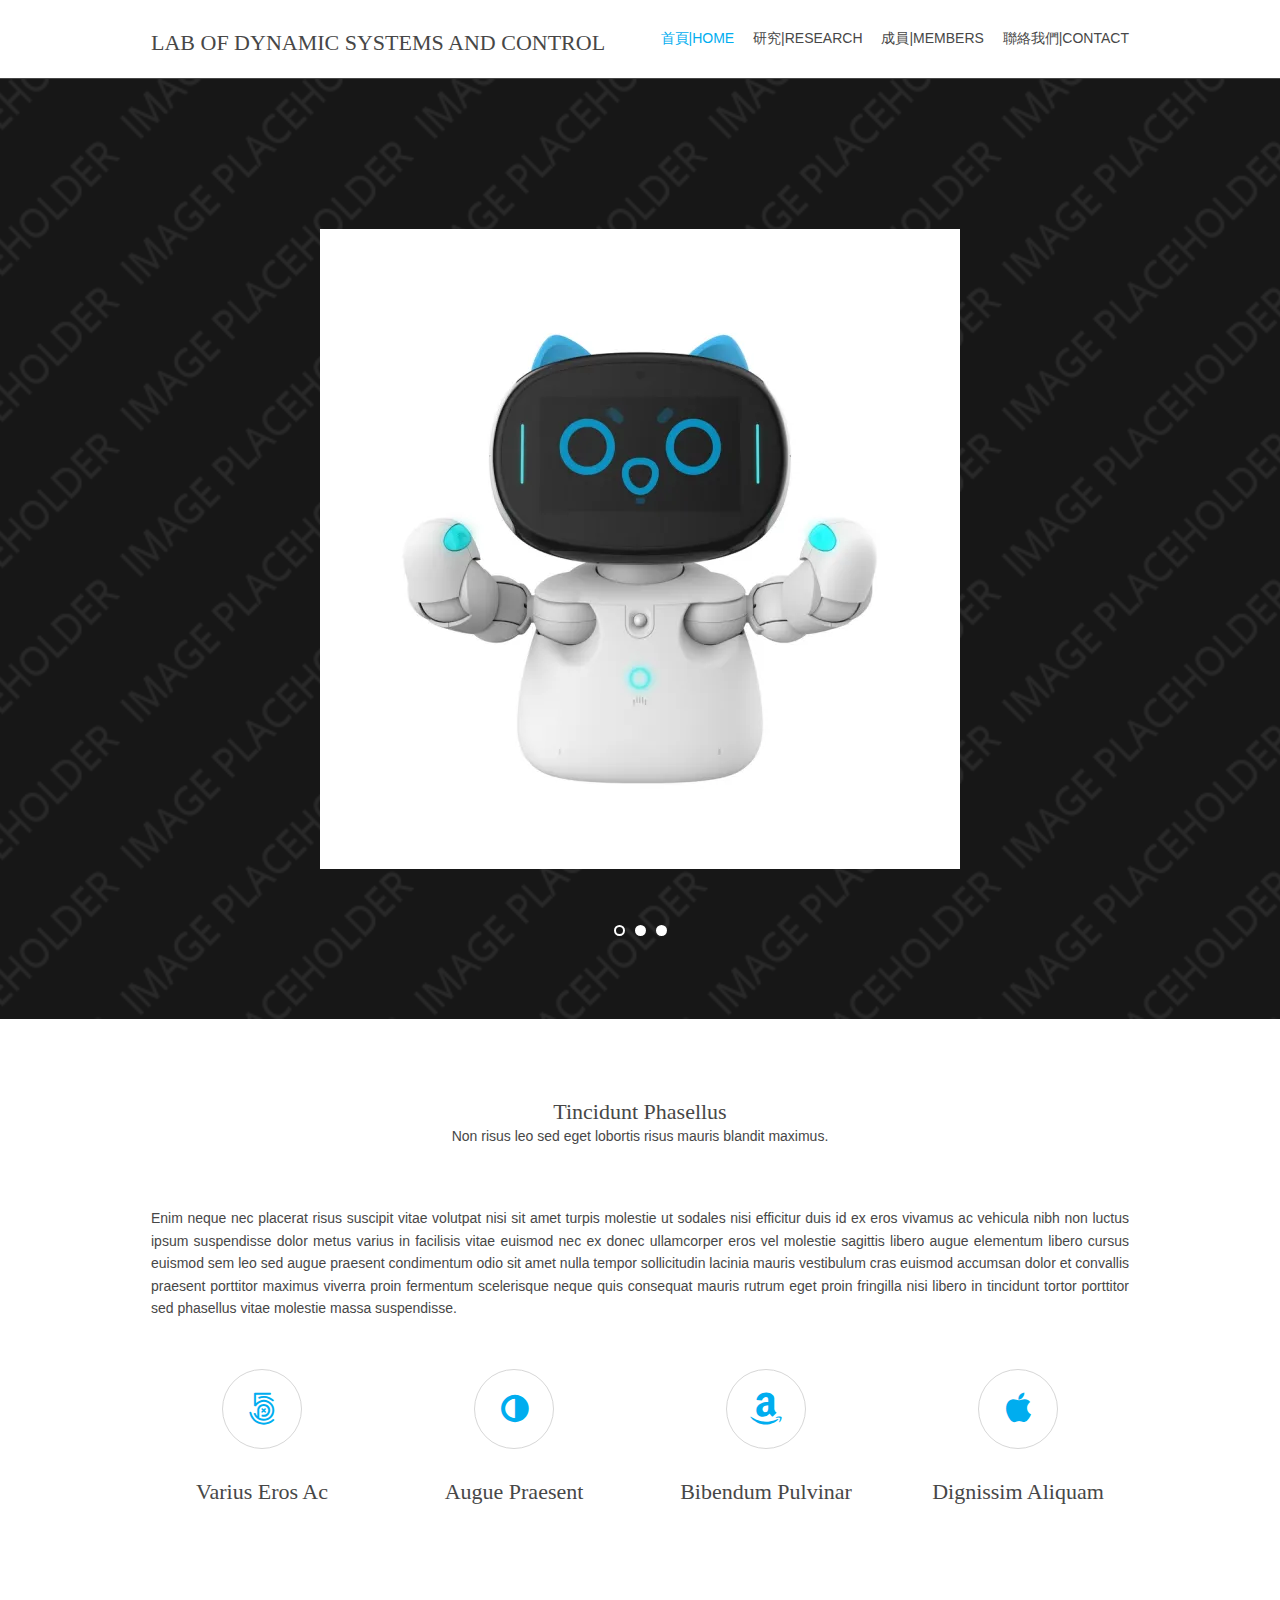
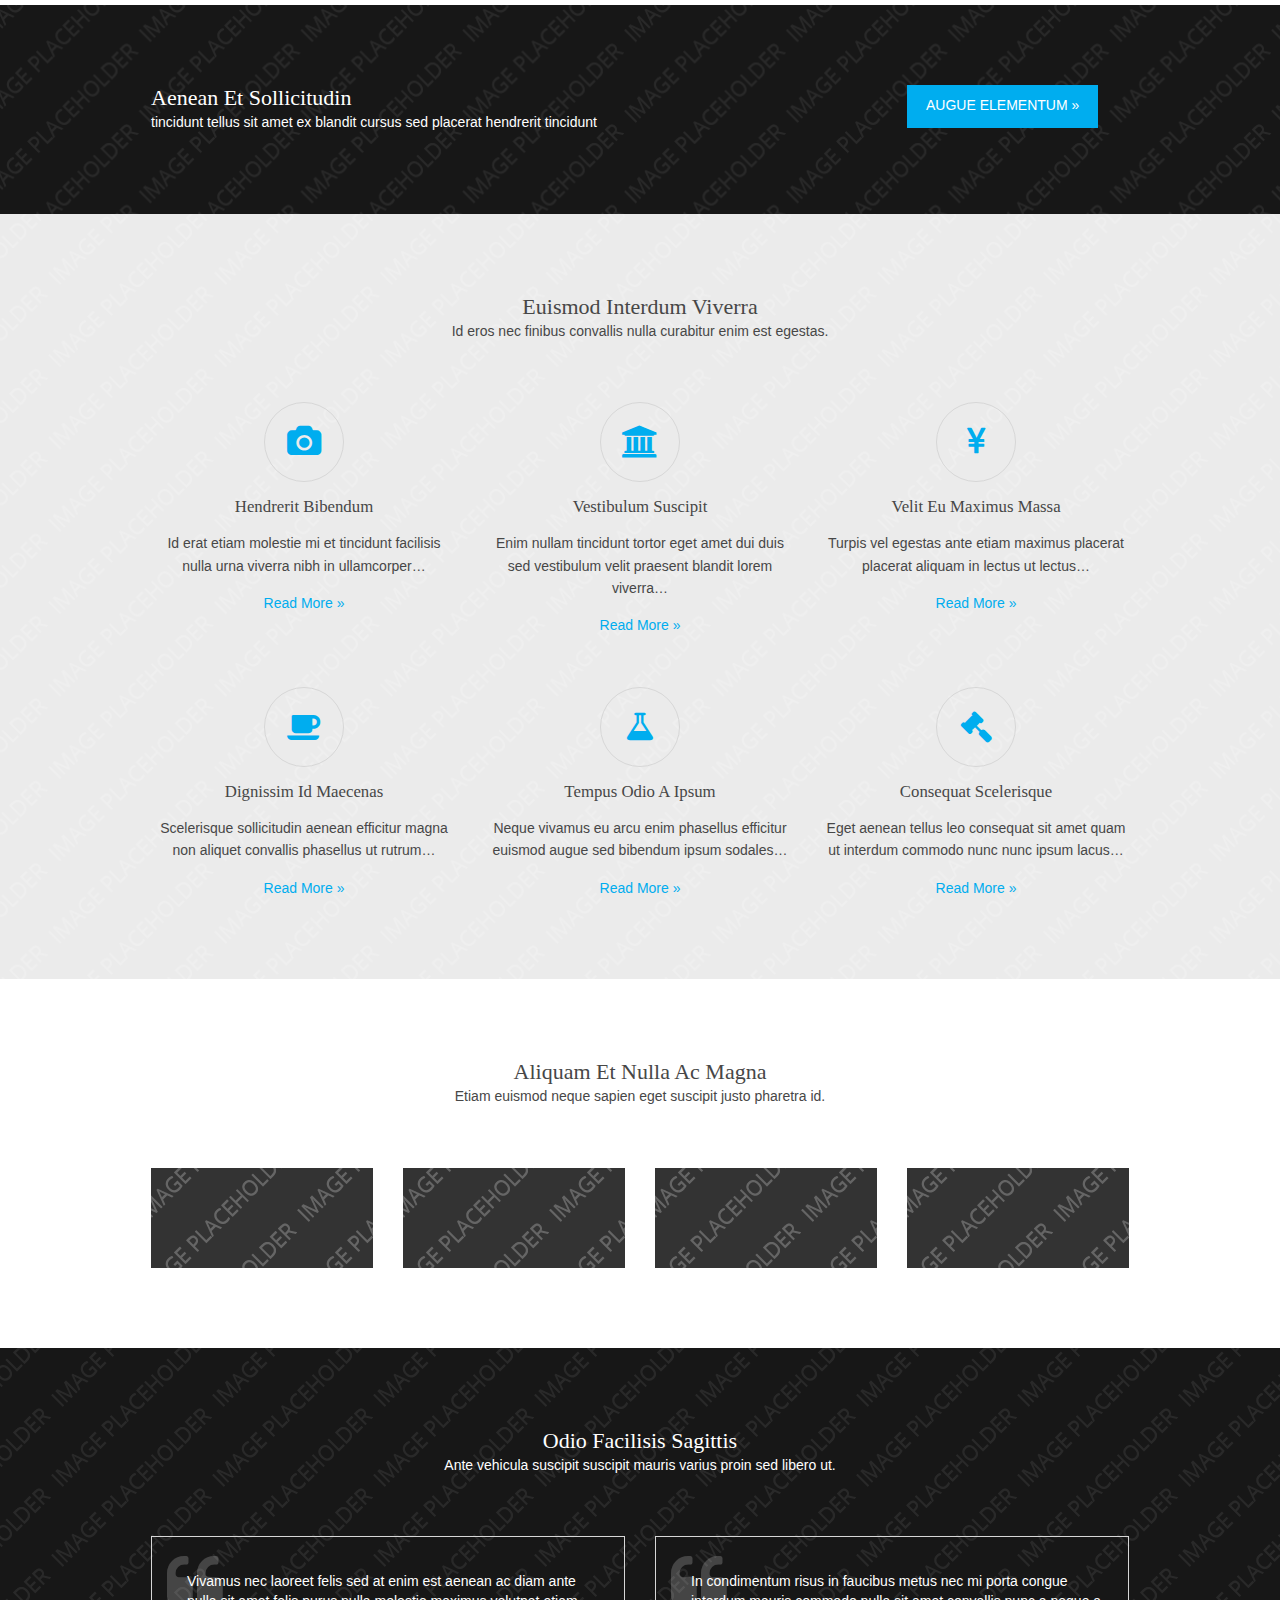
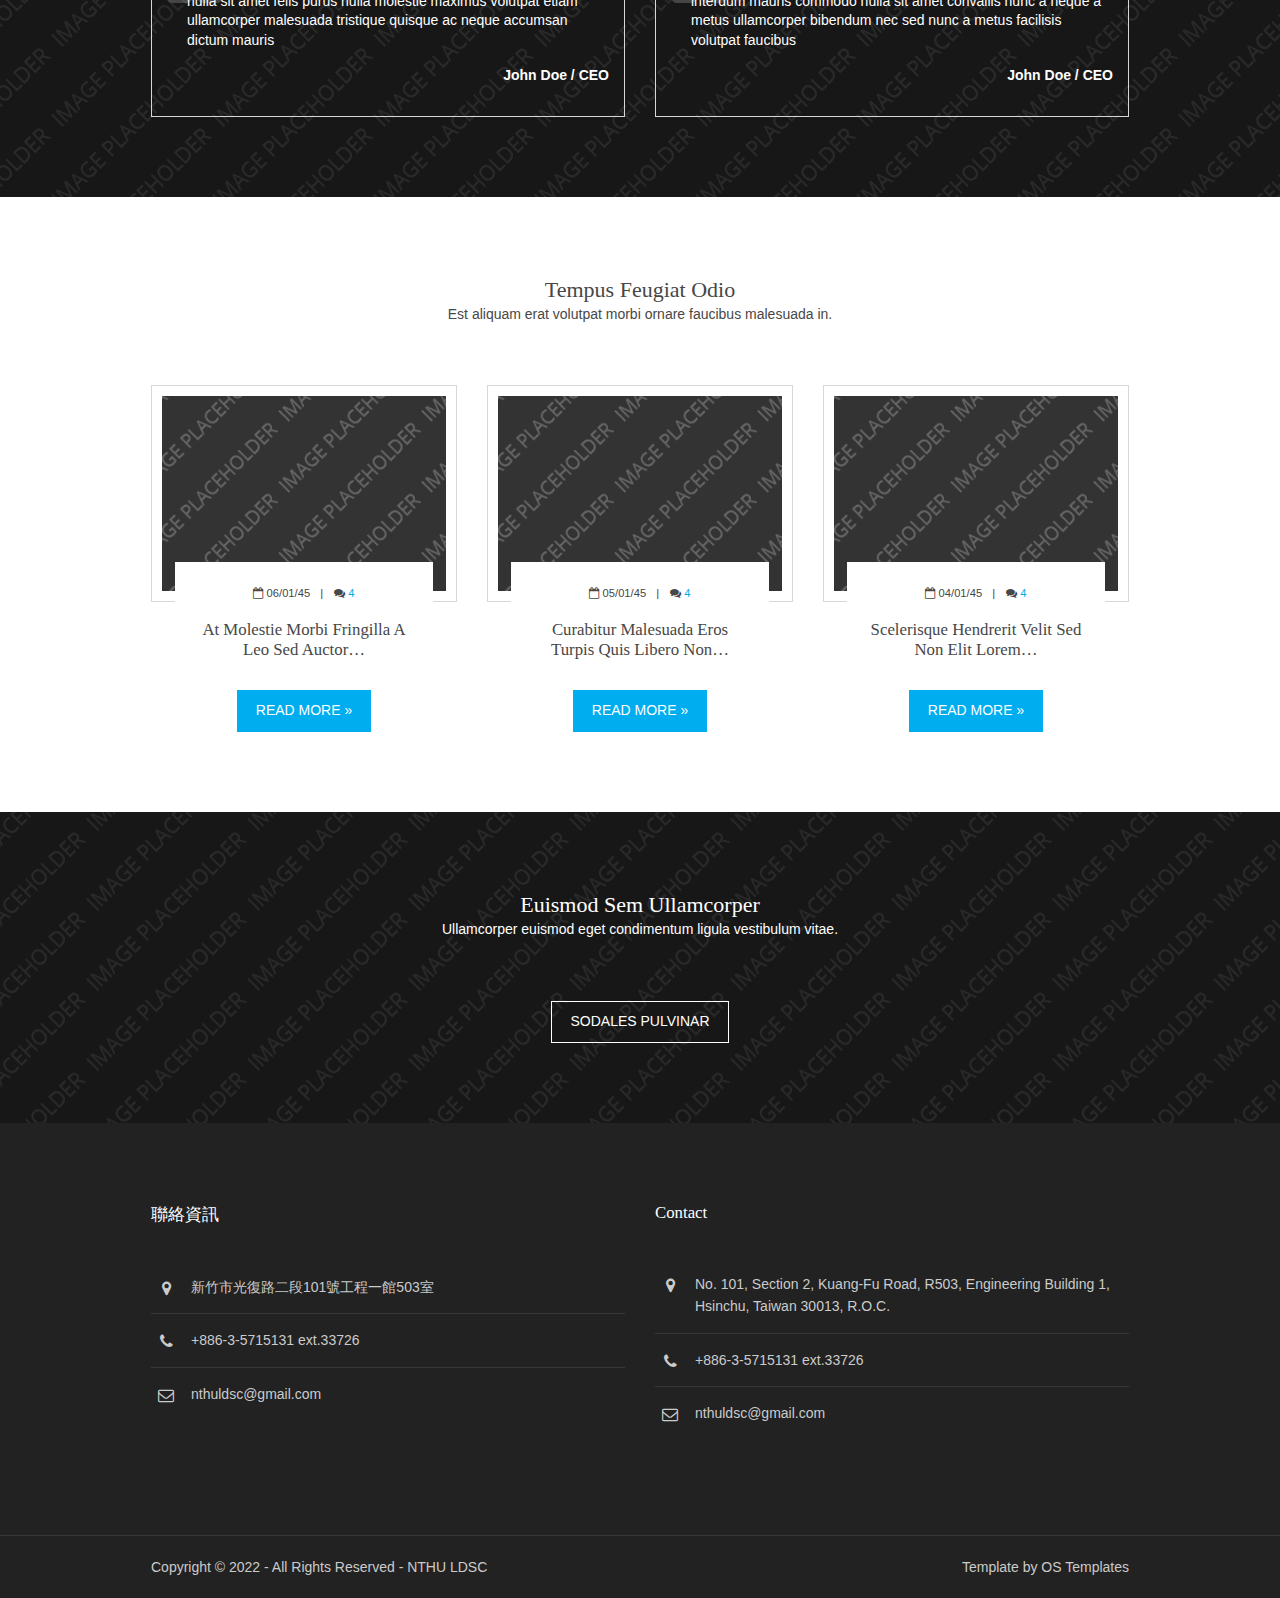
==== index.html @ 4e791b05 "1.1" ====
<!DOCTYPE html>
<!--
Template Name: Jeren
Author: <a href="https://www.os-templates.com/">OS Templates</a>
Author URI: https://www.os-templates.com/
Licence: Free to use under our free template licence terms
Licence URI: https://www.os-templates.com/template-terms
-->
<html lang="">
<!-- To declare your language - read more here: https://www.w3.org/International/questions/qa-html-language-declarations -->

<head>
    <title>LDSC</title>
    <meta charset="utf-8">
    <meta name="viewport" content="width=device-width, initial-scale=1.0, maximum-scale=1.0, user-scalable=no">
    <link href="layout/styles/layout.css" rel="stylesheet" type="text/css" media="all">
</head>

<body id="top">
    <div class="wrapper row1">
        <header id="header" class="hoc clear">
            <div id="logo" class="fl_left">
                <h1><a href="index.html">Lab of Dynamic Systems and Control</a></h1>
            </div>
            <nav id="mainav" class="fl_right">
                <ul class="clear">
                    <li class="active"><a href="index.html">首頁|Home</a></li>
                    <li><a href="pages/research.html">研究|Research</a></li>
                    <li><a href="pages/member.html">成員|Members</a></li>
                    <li><a href="#contact">聯絡我們|Contact</a></li>
                </ul>
            </nav>
        </header>
    </div>


    <div class="bgded overlay" style="background-image:url('images/demo/backgrounds/01.png');">
        <div id="pageintro" class="hoc clear">
            <div class="flexslider basicslider">
                <ul class="slides">
                    <li>
                        <img src='images/demo/backgrounds/scroll_01.png'>
                        <!-- <article>
            <p>小標題01</p>
            <h3 class="heading">標題01</h3>
            <p>描述01</p>
            <footer><a class="btn" href="#">連結01</a></footer>
          </article> -->
                    </li>
                    <li>
                        <img src='images/demo/backgrounds/scroll_02.png'>
                        <!-- <article>
            <p>小標題02</p>
            <h3 class="heading">標題02</h3>
            <p>描述02</p>
            <footer><a class="btn inverse" href="#">連結02</a></footer>
          </article> -->
                    </li>
                    <li>
                        <img src='images/demo/backgrounds/scroll_03.png'>
                        <!-- <article>
            <p>小標題03</p>
            <h3 class="heading">標題03</h3>
            <p>描述03</p>
            <footer><a class="btn" href="#">連結03</a></footer>
          </article> -->
                    </li>
                </ul>
            </div>
        </div>
    </div>


    <div class="wrapper row3">
        <main class="hoc container clear">
            <!-- main body -->
            <div class="sectiontitle">
                <h3 class="heading">Tincidunt phasellus</h3>
                <p>Non risus leo sed eget lobortis risus mauris blandit maximus.</p>
            </div>
            <p class="btmspace-50 justified">Enim neque nec placerat risus suscipit vitae volutpat nisi sit amet turpis
                molestie ut sodales nisi efficitur duis id ex eros vivamus ac vehicula nibh non luctus ipsum suspendisse
                dolor metus varius in facilisis vitae euismod nec ex donec ullamcorper eros vel molestie sagittis libero
                augue elementum libero cursus euismod sem leo sed augue praesent condimentum odio sit amet nulla tempor
                sollicitudin lacinia mauris vestibulum cras euismod accumsan dolor et convallis praesent porttitor
                maximus viverra proin fermentum scelerisque neque quis consequat mauris rutrum eget proin fringilla nisi
                libero in tincidunt tortor porttitor sed phasellus vitae molestie massa suspendisse.</p>
            <ul class="nospace group center">
                <li class="one_quarter first">
                    <article><a href="#"><i class="icon btmspace-30 fa fa-500px"></i></a>
                        <h6 class="heading">Varius eros ac</h6>
                    </article>
                </li>
                <li class="one_quarter">
                    <article><a href="#"><i class="icon btmspace-30 fa fa-adjust"></i></a>
                        <h6 class="heading">Augue praesent</h6>
                    </article>
                </li>
                <li class="one_quarter">
                    <article><a href="#"><i class="icon btmspace-30 fa fa-amazon"></i></a>
                        <h6 class="heading">Bibendum pulvinar</h6>
                    </article>
                </li>
                <li class="one_quarter">
                    <article><a href="#"><i class="icon btmspace-30 fa fa-apple"></i></a>
                        <h6 class="heading">Dignissim aliquam</h6>
                    </article>
                </li>
            </ul>
            <!-- / main body -->
            <div class="clear"></div>
        </main>
    </div>


    <div class="wrapper bgded overlay" style="background-image:url('images/demo/backgrounds/02.png');">
        <article class="hoc container clear">
            <div class="three_quarter first">
                <h6 class="nospace">Aenean et sollicitudin</h6>
                <p class="nospace">tincidunt tellus sit amet ex blandit cursus sed placerat hendrerit tincidunt</p>
            </div>
            <footer class="one_quarter"><a class="btn" href="#">augue elementum &raquo;</a></footer>
        </article>
    </div>


    <div class="wrapper bgded overlay light" style="background-image:url('images/demo/backgrounds/03.png');">
        <section class="hoc container clear">
            <div class="sectiontitle">
                <h3 class="heading">Euismod interdum viverra</h3>
                <p>Id eros nec finibus convallis nulla curabitur enim est egestas.</p>
            </div>
            <ul class="nospace group services">
                <li class="one_third first">
                    <article><a href="#"><i class="icon fa fa-camera"></i></a>
                        <h6 class="heading">Hendrerit bibendum</h6>
                        <p>Id erat etiam molestie mi et tincidunt facilisis nulla urna viverra nibh in
                            ullamcorper&hellip;</p>
                        <footer><a href="#">Read More &raquo;</a></footer>
                    </article>
                </li>
                <li class="one_third">
                    <article><a href="#"><i class="icon fa fa-bank"></i></a>
                        <h6 class="heading">Vestibulum suscipit</h6>
                        <p>Enim nullam tincidunt tortor eget amet dui duis sed vestibulum velit praesent blandit lorem
                            viverra&hellip;</p>
                        <footer><a href="#">Read More &raquo;</a></footer>
                    </article>
                </li>
                <li class="one_third">
                    <article><a href="#"><i class="icon fa fa-cny"></i></a>
                        <h6 class="heading">Velit eu maximus massa</h6>
                        <p>Turpis vel egestas ante etiam maximus placerat placerat aliquam in lectus ut lectus&hellip;
                        </p>
                        <footer><a href="#">Read More &raquo;</a></footer>
                    </article>
                </li>
                <li class="one_third first">
                    <article><a href="#"><i class="icon fa fa-coffee"></i></a>
                        <h6 class="heading">Dignissim id maecenas</h6>
                        <p>Scelerisque sollicitudin aenean efficitur magna non aliquet convallis phasellus ut
                            rutrum&hellip;</p>
                        <footer><a href="#">Read More &raquo;</a></footer>
                    </article>
                </li>
                <li class="one_third">
                    <article><a href="#"><i class="icon fa fa-flask"></i></a>
                        <h6 class="heading">Tempus odio a ipsum</h6>
                        <p>Neque vivamus eu arcu enim phasellus efficitur euismod augue sed bibendum ipsum
                            sodales&hellip;</p>
                        <footer><a href="#">Read More &raquo;</a></footer>
                    </article>
                </li>
                <li class="one_third">
                    <article><a href="#"><i class="icon fa fa-legal"></i></a>
                        <h6 class="heading">Consequat scelerisque</h6>
                        <p>Eget aenean tellus leo consequat sit amet quam ut interdum commodo nunc nunc ipsum
                            lacus&hellip;</p>
                        <footer><a href="#">Read More &raquo;</a></footer>
                    </article>
                </li>
            </ul>
            <!-- ################################################################################################ -->
            <div class="clear"></div>
        </section>
    </div>
    <!-- ################################################################################################ -->
    <!-- ################################################################################################ -->
    <!-- ################################################################################################ -->
    <div class="wrapper row3">
        <article class="hoc container clear">
            <!-- ################################################################################################ -->
            <div class="sectiontitle">
                <h3 class="heading">Aliquam et nulla ac magna</h3>
                <p>Etiam euismod neque sapien eget suscipit justo pharetra id.</p>
            </div>
            <figure>
                <ul class="nospace group logos">
                    <li class="one_quarter first"><a href="#"><img src="images/demo/222x100.png" alt=""></a></li>
                    <li class="one_quarter"><a href="#"><img src="images/demo/222x100.png" alt=""></a></li>
                    <li class="one_quarter"><a href="#"><img src="images/demo/222x100.png" alt=""></a></li>
                    <li class="one_quarter"><a href="#"><img src="images/demo/222x100.png" alt=""></a></li>
                </ul>
            </figure>
            <!-- ################################################################################################ -->
        </article>
    </div>
    <!-- ################################################################################################ -->
    <!-- ################################################################################################ -->
    <!-- ################################################################################################ -->
    <div class="wrapper bgded overlay" style="background-image:url('images/demo/backgrounds/04.png');">
        <article class="hoc container">
            <!-- ################################################################################################ -->
            <div class="sectiontitle">
                <h3 class="heading">Odio facilisis sagittis</h3>
                <p>Ante vehicula suscipit suscipit mauris varius proin sed libero ut.</p>
            </div>
            <ul class="nospace group">
                <li class="one_half first borderedbox inspace-15">
                    <blockquote>Vivamus nec laoreet felis sed at enim est aenean ac diam ante nulla sit amet felis purus
                        nulla molestie maximus volutpat etiam ullamcorper malesuada tristique quisque ac neque accumsan
                        dictum mauris</blockquote>
                    <p class="right bold">John Doe / CEO</p>
                </li>
                <li class="one_half borderedbox inspace-15">
                    <blockquote>In condimentum risus in faucibus metus nec mi porta congue interdum mauris commodo nulla
                        sit amet convallis nunc a neque a metus ullamcorper bibendum nec sed nunc a metus facilisis
                        volutpat faucibus</blockquote>
                    <p class="right bold">John Doe / CEO</p>
                </li>
            </ul>
            <!-- ################################################################################################ -->
        </article>
    </div>
    <!-- ################################################################################################ -->
    <!-- ################################################################################################ -->
    <!-- ################################################################################################ -->
    <div class="wrapper row3">
        <section class="hoc container clear">
            <!-- ################################################################################################ -->
            <div class="sectiontitle">
                <h3 class="heading">Tempus feugiat odio</h3>
                <p>Est aliquam erat volutpat morbi ornare faucibus malesuada in.</p>
            </div>
            <ul class="nospace group">
                <li class="one_third first">
                    <article class="excerpt"><a href="#"><img class="inspace-10 borderedbox"
                                src="images/demo/320x220.png" alt=""></a>
                        <div class="excerpttxt">
                            <ul>
                                <li><i class="fa fa-calendar-o"></i> 06/01/45</li>
                                <li><i class="fa fa-comments"></i> <a href="#">4</a></li>
                            </ul>
                            <h6 class="heading font-x1">At molestie morbi fringilla a leo sed auctor&hellip;</h6>
                            <p><a class="btn" href="#">Read More &raquo;</a></p>
                        </div>
                    </article>
                </li>
                <li class="one_third">
                    <article class="excerpt"><a href="#"><img class="inspace-10 borderedbox"
                                src="images/demo/320x220.png" alt=""></a>
                        <div class="excerpttxt">
                            <ul>
                                <li><i class="fa fa-calendar-o"></i> 05/01/45</li>
                                <li><i class="fa fa-comments"></i> <a href="#">4</a></li>
                            </ul>
                            <h6 class="heading font-x1">Curabitur malesuada eros turpis quis libero non&hellip;</h6>
                            <p><a class="btn" href="#">Read More &raquo;</a></p>
                        </div>
                    </article>
                </li>
                <li class="one_third">
                    <article class="excerpt"><a href="#"><img class="inspace-10 borderedbox"
                                src="images/demo/320x220.png" alt=""></a>
                        <div class="excerpttxt">
                            <ul>
                                <li><i class="fa fa-calendar-o"></i> 04/01/45</li>
                                <li><i class="fa fa-comments"></i> <a href="#">4</a></li>
                            </ul>
                            <h6 class="heading font-x1">Scelerisque hendrerit velit sed non elit lorem&hellip;</h6>
                            <p><a class="btn" href="#">Read More &raquo;</a></p>
                        </div>
                    </article>
                </li>
            </ul>
            <!-- ################################################################################################ -->
        </section>
    </div>
    <!-- ################################################################################################ -->
    <!-- ################################################################################################ -->
    <!-- ################################################################################################ -->
    <div class="wrapper bgded overlay" style="background-image:url('images/demo/backgrounds/05.png');">
        <article class="hoc container center">
            <!-- ################################################################################################ -->
            <div class="sectiontitle">
                <h3 class="heading">Euismod sem ullamcorper</h3>
                <p>Ullamcorper euismod eget condimentum ligula vestibulum vitae.</p>
            </div>
            <footer><a class="btn inverse" href="#">Sodales pulvinar</a></footer>
            <!-- ################################################################################################ -->
        </article>
    </div>
    <!-- ################################################################################################ -->
    <!-- ################################################################################################ -->
    <!-- ################################################################################################ -->
    <div class="wrapper row4" id="contact">
        <footer id="footer" class="hoc clear">
            <div class="two_quarter first">
                <h6 class="heading">聯絡資訊</h6>
                <ul class="nospace btmspace-30 linklist contact">
                    <li><i class="fa fa-map-marker"></i>
                        <address>
                            新竹市光復路二段101號工程一館503室
                        </address>
                    </li>

                    <li><i class="fa fa-phone"></i> +886-3-5715131 ext.33726</li>
                    <li><i class="fa fa-envelope-o"></i> nthuldsc@gmail.com</li>
                </ul>
            </div>

            <div class="two_quarter">
                <h6 class="heading">Contact</h6>
                <ul class="nospace btmspace-30 linklist contact">
                    <li><i class="fa fa-map-marker"></i>
                        <address>
                            No. 101, Section 2, Kuang-Fu Road, R503, Engineering Building 1, Hsinchu, Taiwan 30013,
                            R.O.C.
                        </address>
                    </li>

                    <li><i class="fa fa-phone"></i> +886-3-5715131 ext.33726</li>
                    <li><i class="fa fa-envelope-o"></i> nthuldsc@gmail.com</li>
                </ul>
            </div>
        </footer>
    </div>

    
    <div class="wrapper row5">
        <div id="copyright" class="hoc clear">
            <p class="fl_left">Copyright &copy; 2022 - All Rights Reserved - NTHU LDSC</a></p>
            <p class="fl_right">Template by <a target="_blank" href="https://www.os-templates.com/"
                    title="Free Website Templates">OS Templates</a></p>
        </div>
    </div>


    <a id="backtotop" href="#top"><i class="fa fa-chevron-up"></i></a>
    <!-- JAVASCRIPTS -->
    <script src="layout/scripts/jquery.min.js"></script>
    <script src="layout/scripts/jquery.backtotop.js"></script>
    <script src="layout/scripts/jquery.mobilemenu.js"></script>
    <script src="layout/scripts/jquery.flexslider-min.js"></script>
</body>

</html>
---- layout/styles/layout.css ----
@charset "utf-8";
/*
Template Name: Jeren
Author: <a href="https://www.os-templates.com/">OS Templates</a>
Author URI: https://www.os-templates.com/
Licence: Free to use under our free template licence terms
Licence URI: https://www.os-templates.com/template-terms
File: Layout CSS
*/

@import url("font-awesome.min.css");
@import url("custom.flexslider.css");
@import url("framework.css");

/* Rows
--------------------------------------------------------------------------------------------------------------- */
.row0, .row0 a{}
.row1{border-bottom:1px solid;}
.row2{border-bottom:1px solid;}
.row3, .row3 a{}
.row4, .row4 a{}
.row5{border-top:1px solid;}


/* Top Bar
--------------------------------------------------------------------------------------------------------------- */
#topbar{padding:15px 0; font-size:.8rem; text-transform:uppercase;}

#topbar *{margin:0;}
#topbar ul li{display:inline-block; margin-right:10px; padding-right:15px; border-right:1px solid;}
#topbar ul li:last-child{margin-right:0; padding-right:0; border-right:none;}
#topbar i{margin:0 5px 0 0; line-height:normal;}


/* Header
--------------------------------------------------------------------------------------------------------------- */
#header{}

#header #logo{margin:30px 0 0 0;}
#header #logo h1{margin:0; padding:0; font-size:22px; text-transform:uppercase;}


/* Page Intro
--------------------------------------------------------------------------------------------------------------- */
#pageintro{padding:150px 0;}

#pageintro li article{display:block; max-width:75%; margin:0 auto; text-align:center;}
#pageintro li article *{margin:0;}
#pageintro li p:first-of-type{margin-bottom:10px; font-style:italic;}
#pageintro li .heading{margin-bottom:30px; font-size:3rem; word-wrap:break-word;}
#pageintro li p:nth-of-type(2){line-height:1.5rem;}
#pageintro li footer{margin-top:40px;}


/* Content Area
--------------------------------------------------------------------------------------------------------------- */
.container{padding:80px 0;}

/* Content */
.container .content{}

.sectiontitle{display:block; max-width:65%; margin:0 auto 60px; text-align:center;}
.sectiontitle *{margin:0;}

.services li:nth-child(-n+3){margin-bottom:50px;}/* Adds bottom margin to the first three elements only */
.services > li:last-child{margin-bottom:0;}/* Used when elements stack in small viewports */
.services article{display:block; text-align:center;}
.services article *{margin:0 0 15px 0;}
.services article > :last-child{margin-bottom:0;}
.services article .heading{font-size:1.2rem;}

.logos li:last-child{margin-bottom:0;}/* Used when elements stack in small viewports */
.logos li a{display:inline-block; max-width:100%;}

.excerpt{display:inline-block; width:100%; max-width:320px; padding-bottom:20px;}
.excerpt img{}
.excerpt .excerpttxt{display:block; position:relative; max-width:84%; margin:-40px auto; padding:20px; text-align:center;}
.excerpt .excerpttxt > ul{margin:0 0 15px 0; padding:0; font-size:.8rem;}
.excerpt .excerpttxt > ul li{display:inline-block; margin-right:8px;}
.excerpt .excerpttxt > ul li:first-child::after{margin-left:10px; content:"|";}
.excerpt .excerpttxt > ul li:last-child{margin-right:0;}
.excerpt .heading{margin:0 0 30px 0;}
.excerpt p:last-of-type{margin:0; padding:0;}

/* Comments */
#comments ul{margin:0 0 40px 0; padding:0; list-style:none;}
#comments li{margin:0 0 10px 0; padding:15px;}
#comments .avatar{float:right; margin:0 0 10px 10px; padding:3px; border:1px solid;}
#comments address{font-weight:bold;}
#comments time{font-size:smaller;}
#comments .comcont{display:block; margin:0; padding:0;}
#comments .comcont p{margin:10px 5px 10px 0; padding:0;}

#comments form{display:block; width:100%;}
#comments input, #comments textarea{width:100%; padding:10px; border:1px solid;}
#comments textarea{overflow:auto;}
#comments div{margin-bottom:15px;}
#comments input[type="submit"], #comments input[type="reset"]{display:inline-block; width:auto; min-width:150px; margin:0; padding:8px 5px; cursor:pointer;}

/* Sidebar */
.container .sidebar{}

.sidebar .sdb_holder{margin-bottom:50px;}
.sidebar .sdb_holder:last-child{margin-bottom:0;}


/* Footer
--------------------------------------------------------------------------------------------------------------- */
#footer{padding:80px 0;}

#footer .heading{margin-bottom:50px; font-size:1.2rem;}

#footer .linklist li{display:block; margin-bottom:15px; padding:0 0 15px 0; border-bottom:1px solid;}
#footer .linklist li:last-child{margin:0; padding:0; border:none;}
#footer .linklist li::before, #footer .linklist li::after{display:table; content:"";}
#footer .linklist li, #footer .linklist li::after{clear:both;}

#footer .contact{}
#footer .contact.linklist li, #footer .contact.linklist li:last-child{position:relative; padding-left:40px;}
#footer .contact li *{margin:0; padding:0; line-height:1.6;}
#footer .contact li i{display:block; position:absolute; top:0; left:0; width:30px; font-size:16px; text-align:center;}

#footer input, #footer button{border:1px solid;}
#footer input{display:block; width:100%; padding:8px;}
#footer button{padding:8px 18px 10px; text-transform:uppercase; font-weight:700; cursor:pointer;}


/* Copyright
--------------------------------------------------------------------------------------------------------------- */
#copyright{padding:20px 0;}
#copyright *{margin:0; padding:0;}


/* Transition Fade
This gives a smooth transition to "ALL" elements used in the layout - other than the navigation form used in mobile devices
If you don't want it to fade all elements, you have to list the ones you want to be faded individually
Delete it completely to stop fading
--------------------------------------------------------------------------------------------------------------- */
*, *::before, *::after{transition:all .28s ease-in-out;}
#mainav form *{transition:none !important;}


/* ------------------------------------------------------------------------------------------------------------ */
/* ------------------------------------------------------------------------------------------------------------ */
/* ------------------------------------------------------------------------------------------------------------ */
/* ------------------------------------------------------------------------------------------------------------ */
/* ------------------------------------------------------------------------------------------------------------ */


/* Navigation
--------------------------------------------------------------------------------------------------------------- */
nav ul, nav ol{margin:0; padding:0; list-style:none;}

#mainav, #breadcrumb, .sidebar nav{line-height:normal;}
#mainav .drop::after, #mainav li li .drop::after, #breadcrumb li a::after, .sidebar nav a::after{position:absolute; font-family:"FontAwesome"; font-size:10px; line-height:10px;}

/* Top Navigation */
#mainav{}
#mainav ul{text-transform:uppercase;}
#mainav ul ul{z-index:9999; position:absolute; width:180px; text-transform:none;}
#mainav ul ul ul{left:180px; top:0;}
#mainav li{display:inline-block; position:relative; margin:0 15px 0 0; padding:0;}
#mainav li:last-child{margin-right:0;}
#mainav li li{width:100%; margin:0;}
#mainav li a{display:block; padding:30px 0;}
#mainav li li a{border:solid; border-width:0 0 1px 0;}
#mainav .drop{padding-left:15px;}
#mainav li li a, #mainav li li .drop{display:block; margin:0; padding:10px 15px;}
#mainav .drop::after, #mainav li li .drop::after{content:"\f0d7";}
#mainav .drop::after{top:35px; left:5px;}
#mainav li li .drop::after{top:15px; left:5px;}
#mainav ul ul{visibility:hidden; opacity:0;}
#mainav ul li:hover > ul{visibility:visible; opacity:1;}

#mainav form{display:none; margin:0; padding:0;}
#mainav form select, #mainav form select option{display:block; cursor:pointer; outline:none;}
#mainav form select{width:100%; padding:5px; border:none;}
#mainav form select option{margin:5px; padding:0; border:none;}

/* Breadcrumb */
#breadcrumb{padding:120px 0 15px;}
#breadcrumb ul{margin:0; padding:0; list-style:none; text-transform:uppercase;}
#breadcrumb li{display:inline-block; margin:0 6px 0 0; padding:0;}
#breadcrumb li a{display:block; position:relative; margin:0; padding:0 12px 0 0; font-size:12px;}
#breadcrumb li a::after{top:3px; right:0; content:"\f101";}
#breadcrumb li:last-child a{margin:0; padding:0;}
#breadcrumb li:last-child a::after{display:none;}

/* Sidebar Navigation */
.sidebar nav{display:block; width:100%;}
.sidebar nav li{margin:0 0 3px 0; padding:0;}
.sidebar nav a{display:block; position:relative; margin:0; padding:5px 10px 5px 15px; text-decoration:none; border:solid; border-width:0 0 1px 0;}
.sidebar nav a::after{top:9px; left:5px; content:"\f101";}
.sidebar nav ul ul a{padding-left:35px;}
.sidebar nav ul ul a::after{left:25px;}
.sidebar nav ul ul ul a{padding-left:55px;}
.sidebar nav ul ul ul a::after{left:45px;}

/* Pagination */
.pagination{display:block; width:100%; text-align:center; clear:both;}
.pagination li{display:inline-block; margin:0 2px 0 0;}
.pagination li:last-child{margin-right:0;}
.pagination a, .pagination strong{display:block; padding:8px 11px; border:1px solid; background-clip:padding-box; font-weight:normal;}

/* Back to Top */
#backtotop{z-index:999; display:inline-block; position:fixed; visibility:hidden; bottom:20px; right:20px; width:36px; height:36px; line-height:36px; font-size:16px; text-align:center; opacity:.2;}
#backtotop i{display:block; width:100%; height:100%; line-height:inherit;}
#backtotop.visible{visibility:visible; opacity:.5;}
#backtotop:hover{opacity:1;}


/* Tables
--------------------------------------------------------------------------------------------------------------- */
table, th, td{border:1px solid; border-collapse:collapse; vertical-align:top;}
table, th{table-layout:auto;}
table{width:100%; margin-bottom:15px;}
th, td{padding:5px 8px;}
td{border-width:0 1px;}


/* Gallery
--------------------------------------------------------------------------------------------------------------- */
#gallery{display:block; width:100%; margin-bottom:50px;}
#gallery figure figcaption{display:block; width:100%; clear:both;}
#gallery li{margin-bottom:30px;}


/* Font Awesome Social Icons
--------------------------------------------------------------------------------------------------------------- */
.faico{margin:0; padding:0; list-style:none;}
.faico li{display:inline-block; margin:8px 5px 0 0; padding:0; line-height:normal;}
.faico li:last-child{margin-right:0;}
.faico a{display:inline-block; width:36px; height:36px; line-height:36px; font-size:18px; text-align:center;}

.faico a{color:#inherit; background-color:#353535;}
.faico a:hover{color:#FFFFFF;}

.faicon-dribble:hover{background-color:#EA4C89;}
.faicon-facebook:hover{background-color:#3B5998;}
.faicon-google-plus:hover{background-color:#DB4A39;}
.faicon-linkedin:hover{background-color:#0E76A8;}
.faicon-twitter:hover{background-color:#00ACEE;}
.faicon-vk:hover{background-color:#4E658E;}


/* ------------------------------------------------------------------------------------------------------------ */
/* ------------------------------------------------------------------------------------------------------------ */
/* ------------------------------------------------------------------------------------------------------------ */
/* ------------------------------------------------------------------------------------------------------------ */
/* ------------------------------------------------------------------------------------------------------------ */


/* Colours
--------------------------------------------------------------------------------------------------------------- */
body{color:#CBCBCB; background-color:#222222;}
a{color:#00ADEF;}
a:active, a:focus{background:transparent;}/* IE10 + 11 Bugfix - prevents grey background */
hr, .borderedbox{border-color:#D7D7D7;}
label span{color:#FF0000; background-color:inherit;}
input:focus, textarea:focus, *:required:focus{border-color:#00ADEF;}

.overlay{color:#FFFFFF; background-color:inherit;}
.overlay::after{color:inherit; background-color:rgba(0,0,0,.55);}
.overlay.light{color:#474747;}
.overlay.light::after{background-color:rgba(255,255,255,.9);}

.btn, .btn.inverse:hover{color:#FFFFFF; background-color:#00ADEF; border-color:#00ADEF;}
.btn:hover, .btn.inverse{color:inherit; background-color:transparent; border-color:inherit;}

blockquote::before{color:rgba(255,255,255,.2);}

.icon{color:#00ADEF; border-color:#D7D7D7;}
a > .icon:hover, .services article:hover .icon{color:#FFFFFF; background-color:#00ADEF; border-color:#00ADEF;}


/* Rows */
.row0, .row0 a{color:#474747; background-color:#EFEFEF;}
.row1{color:#474747; background-color:#FFFFFF;}
.row2{color:#474747; background-color:#EFEFEF; border-color:#D7D7D7;}
.row3{color:#474747; background-color:#FFFFFF;}
.row4{color:#CBCBCB; background-color:#222222;}
.row5, .row5 a{color:#CBCBCB; background-color:#222222;}
.row5{border-color:rgba(255,255,255,.1);}


/* Top Bar */
#topbar ul li{border-color:rgba(0,0,0,.1);}
#topbar > div:last-of-type li:first-child a{color:#00ADEF;}


/* Header */
#header #logo a{color:inherit;}


/* Content Area */
.excerpt .excerpttxt{color:inherit; background-color:#FFFFFF;}


/* Footer */
#footer .heading{color:#FFFFFF;}
#footer hr, #footer .borderedbox, #footer .linklist li{border-color:rgba(255,255,255,.1);}

#footer input, #footer button{border-color:transparent;}
#footer input{color:#FFFFFF; background-color:#353535;}
#footer input:focus{border-color:#00ADEF;}
#footer button{color:#FFFFFF; background-color:#00ADEF;}


/* Navigation */
#mainav li a{color:inherit;}
#mainav .active a, #mainav a:hover, #mainav li:hover > a{color:#00ADEF; background-color:inherit;}
#mainav li li a, #mainav .active li a{color:#FFFFFF; background-color:rgba(0,0,0,.6); border-color:rgba(0,0,0,.6);}
#mainav li li:hover > a, #mainav .active .active > a{color:#FFFFFF; background-color:#00ADEF;}
#mainav form select{color:#FFFFFF; background-color:#000000;}

#breadcrumb a{color:inherit; background-color:inherit;}
#breadcrumb li:last-child a{color:#00ADEF;}

.container .sidebar nav a{color:inherit; border-color:#D7D7D7;}
.container .sidebar nav a:hover{color:#00ADEF;}

.pagination a, .pagination strong{border-color:#D7D7D7;}
.pagination .current *{color:#FFFFFF; background-color:#00ADEF;}

#backtotop{color:#FFFFFF; background-color:#00ADEF;}


/* Tables + Comments */
table, th, td, #comments .avatar, #comments input, #comments textarea{border-color:#D7D7D7;}
#comments input:focus, #comments textarea:focus, #comments *:required:focus{border-color:#00ADEF;}
th{color:#FFFFFF; background-color:#373737;}
tr, #comments li, #comments input[type="submit"], #comments input[type="reset"]{color:inherit; background-color:#FBFBFB;}
tr:nth-child(even), #comments li:nth-child(even){color:inherit; background-color:#F7F7F7;}
table a, #comments a{background-color:inherit;}

/* Team
--------------------------------------------------------------------------------------------------------------- */
#team{}

#team li:last-child{margin-bottom:0;}/* Used when elements stack in small viewports */
#team article{display:block; text-align:center; padding:35px 25px;}
#team article *{margin:0; padding:0;}
#team article figure{}
#team article figure a{margin-bottom:35px;}
#team article figure .imgover::before, #team article figure img{border-radius:50%;}
#team article figure figcaption{line-height:1;}
#team article em{display:block; margin-bottom:25px; font-style:normal; font-size:.8rem;}
#team article p{}
#team article footer{margin-top:35px;}
#team article footer .faico{display:block; text-align:center;}
#team article footer .faico li{display:inline-block; margin:0 12px 0 0;}
#team article footer .faico a{display:block; width:auto; height:auto; line-height:1; font-size:1.2rem;}


/* ------------------------------------------------------------------------------------------------------------ */
/* ------------------------------------------------------------------------------------------------------------ */
/* ------------------------------------------------------------------------------------------------------------ */
/* ------------------------------------------------------------------------------------------------------------ */
/* ------------------------------------------------------------------------------------------------------------ */


/* Media Queries
--------------------------------------------------------------------------------------------------------------- */
@-ms-viewport{width:device-width;}


/* Max Wrapper Width - Laptop, Desktop etc.
--------------------------------------------------------------------------------------------------------------- */
@media screen and (min-width:978px){
	.hoc{max-width:978px;}
}


/* Mobile Devices
--------------------------------------------------------------------------------------------------------------- */
@media screen and (max-width:900px){
	.hoc{max-width:90%;}

	#topbar{}

	#header{padding:30px 0 15px;}
	#header #logo{margin:0;}

	#mainav{}
	#mainav ul{display:none;}
	#mainav form{display:block;}

	#breadcrumb{}

	.container{}
	#comments input[type="reset"]{margin-top:10px;}
	.pagination li{display:inline-block; margin:0 5px 5px 0;}

	#footer{}

	#copyright{}
	#copyright p:first-of-type{margin-bottom:10px;}
}


@media screen and (max-width:750px){
	.imgl, .imgr{display:inline-block; float:none; margin:0 0 10px 0;}
	.fl_left, .fl_right{display:block; float:none;}
	.group .group > *:last-child, .clear .clear > *:last-child, .clear .group > *:last-child, .group .clear > *:last-child{margin-bottom:0;}/* Experimental - Needs more testing in different situations, stops double margin when stacking */
	.one_half, .one_third, .two_third, .one_quarter, .two_quarter, .three_quarter{display:block; float:none; width:auto; margin:0 0 50px 0; padding:0;}

	#topbar{padding-top:15px; text-align:center;}
	#topbar ul{margin:0 0 15px 0; line-height:normal;}

	#header{text-align:center;}
	#header #logo{margin-bottom:15px;}

	.sectiontitle{max-width:none; text-align:left;}
}


@media screen and (max-width:450px){
	#topbar ul li{margin-bottom:2px; padding-right:0; border-right:none;}
}


/* Other
--------------------------------------------------------------------------------------------------------------- */
@media screen and (max-width:650px){
	.scrollable{display:block; width:100%; margin:0 0 30px 0; padding:0 0 15px 0; overflow:auto; overflow-x:scroll;}
	.scrollable table{margin:0; padding:0; white-space:nowrap;}

	.inline li{display:block; margin-bottom:10px;}
	.pushright li{margin-right:0;}

	.font-x2{font-size:1.4rem;}
	.font-x3{font-size:1.6rem;}

	#pageintro li article{max-width:none; width:100%;}
	#pageintro li .heading{font-size:1.6rem;}
}
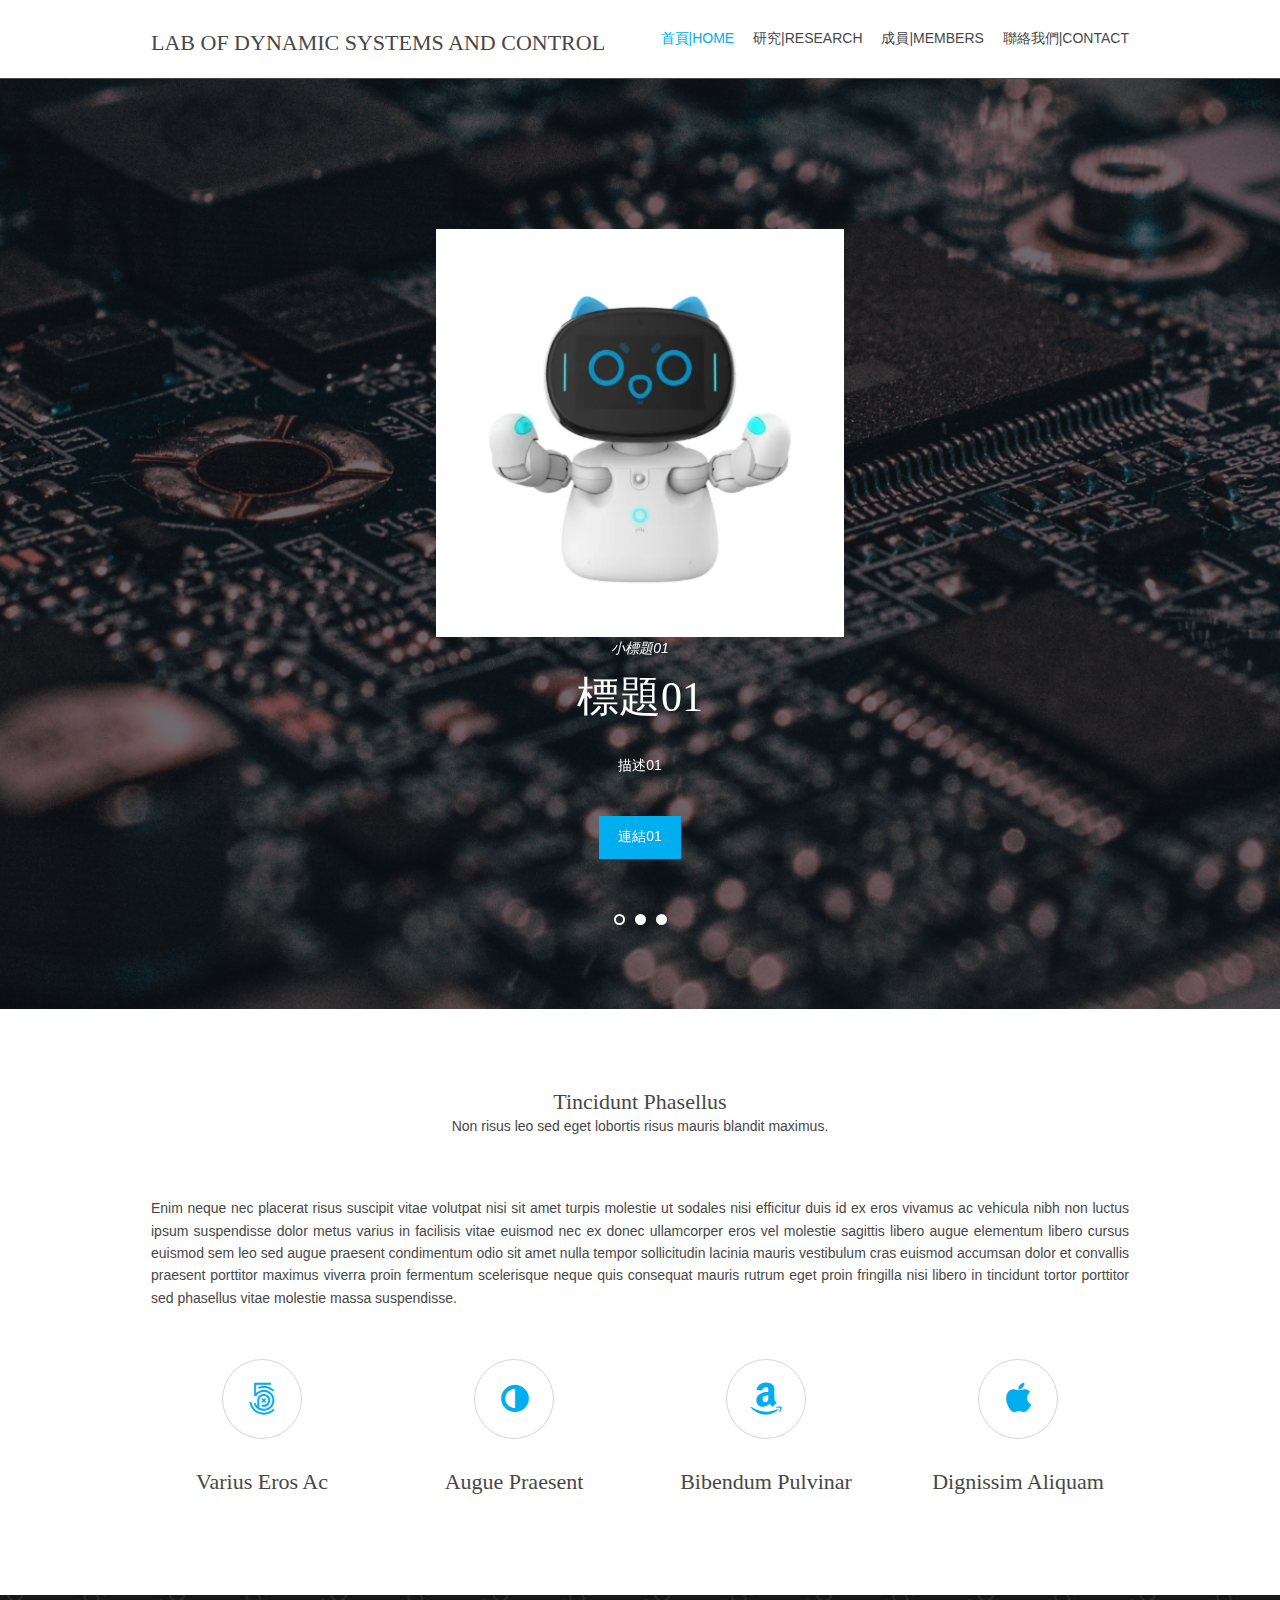
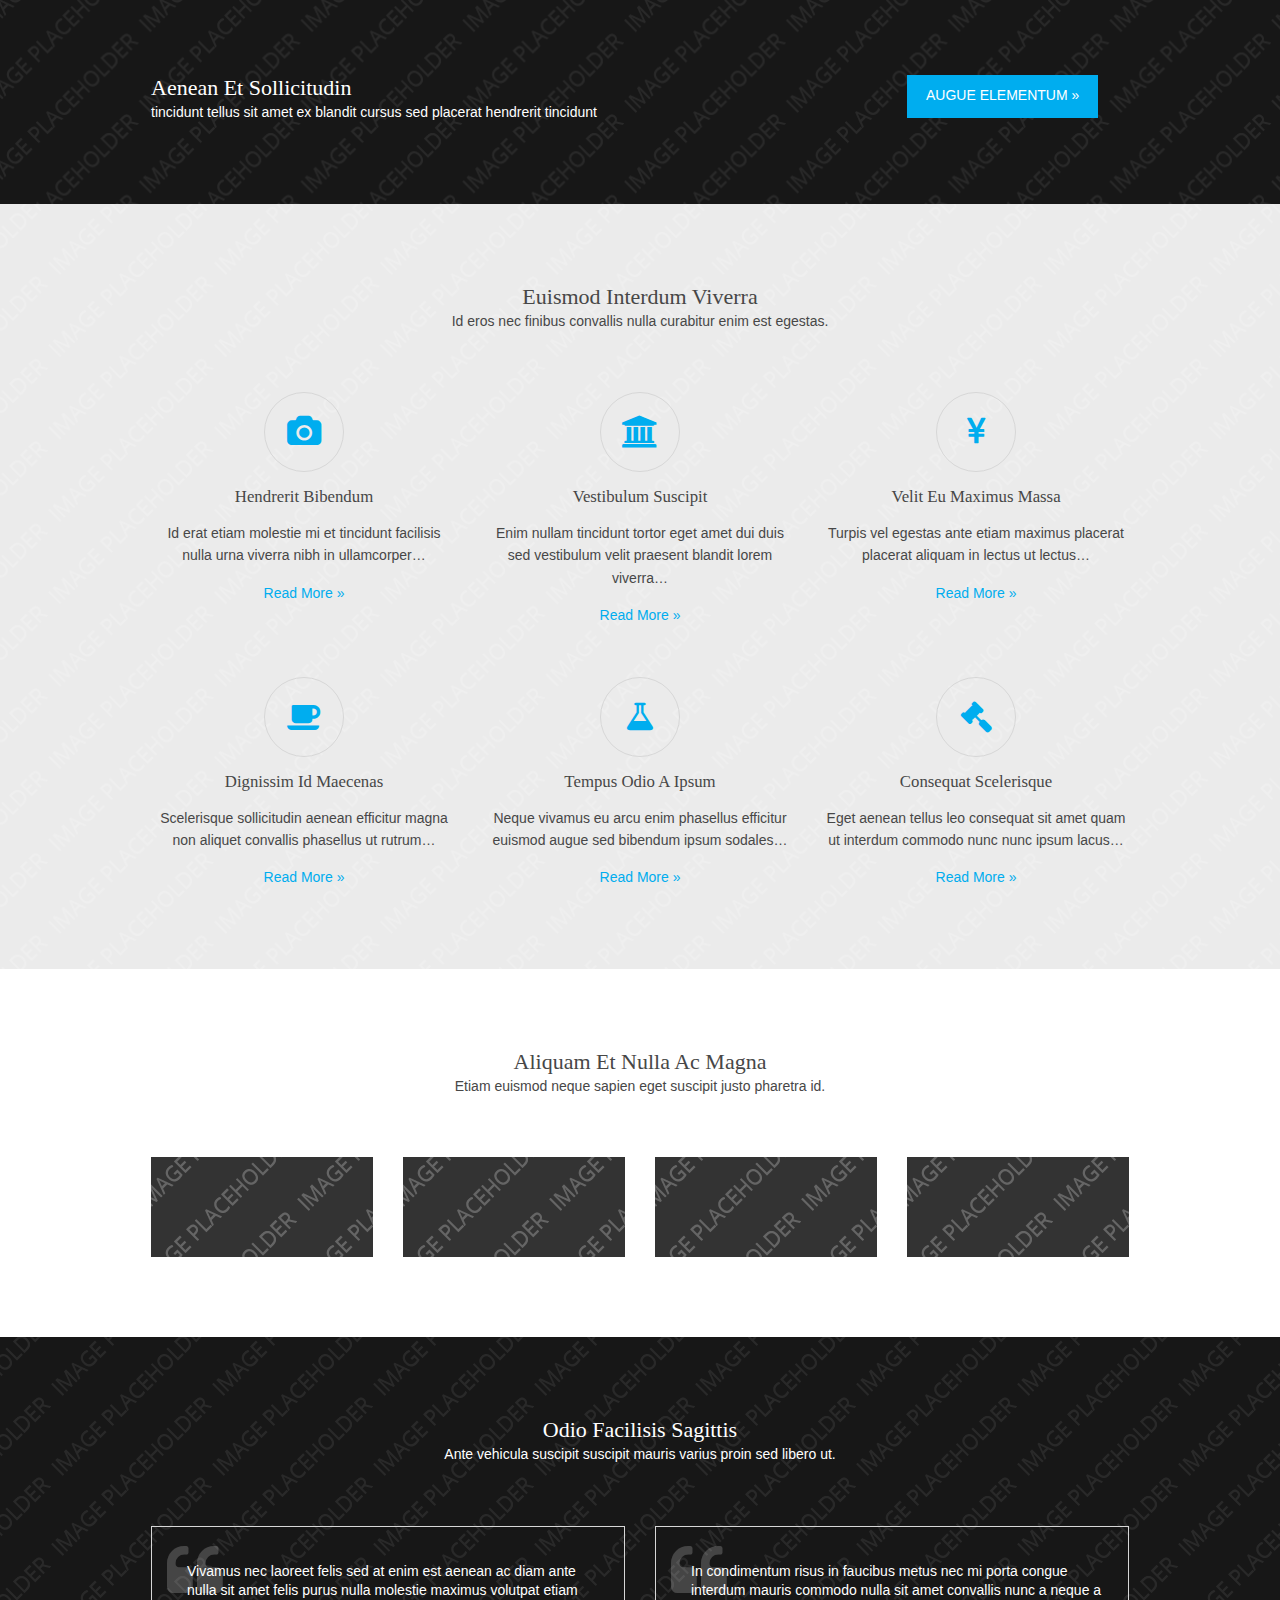
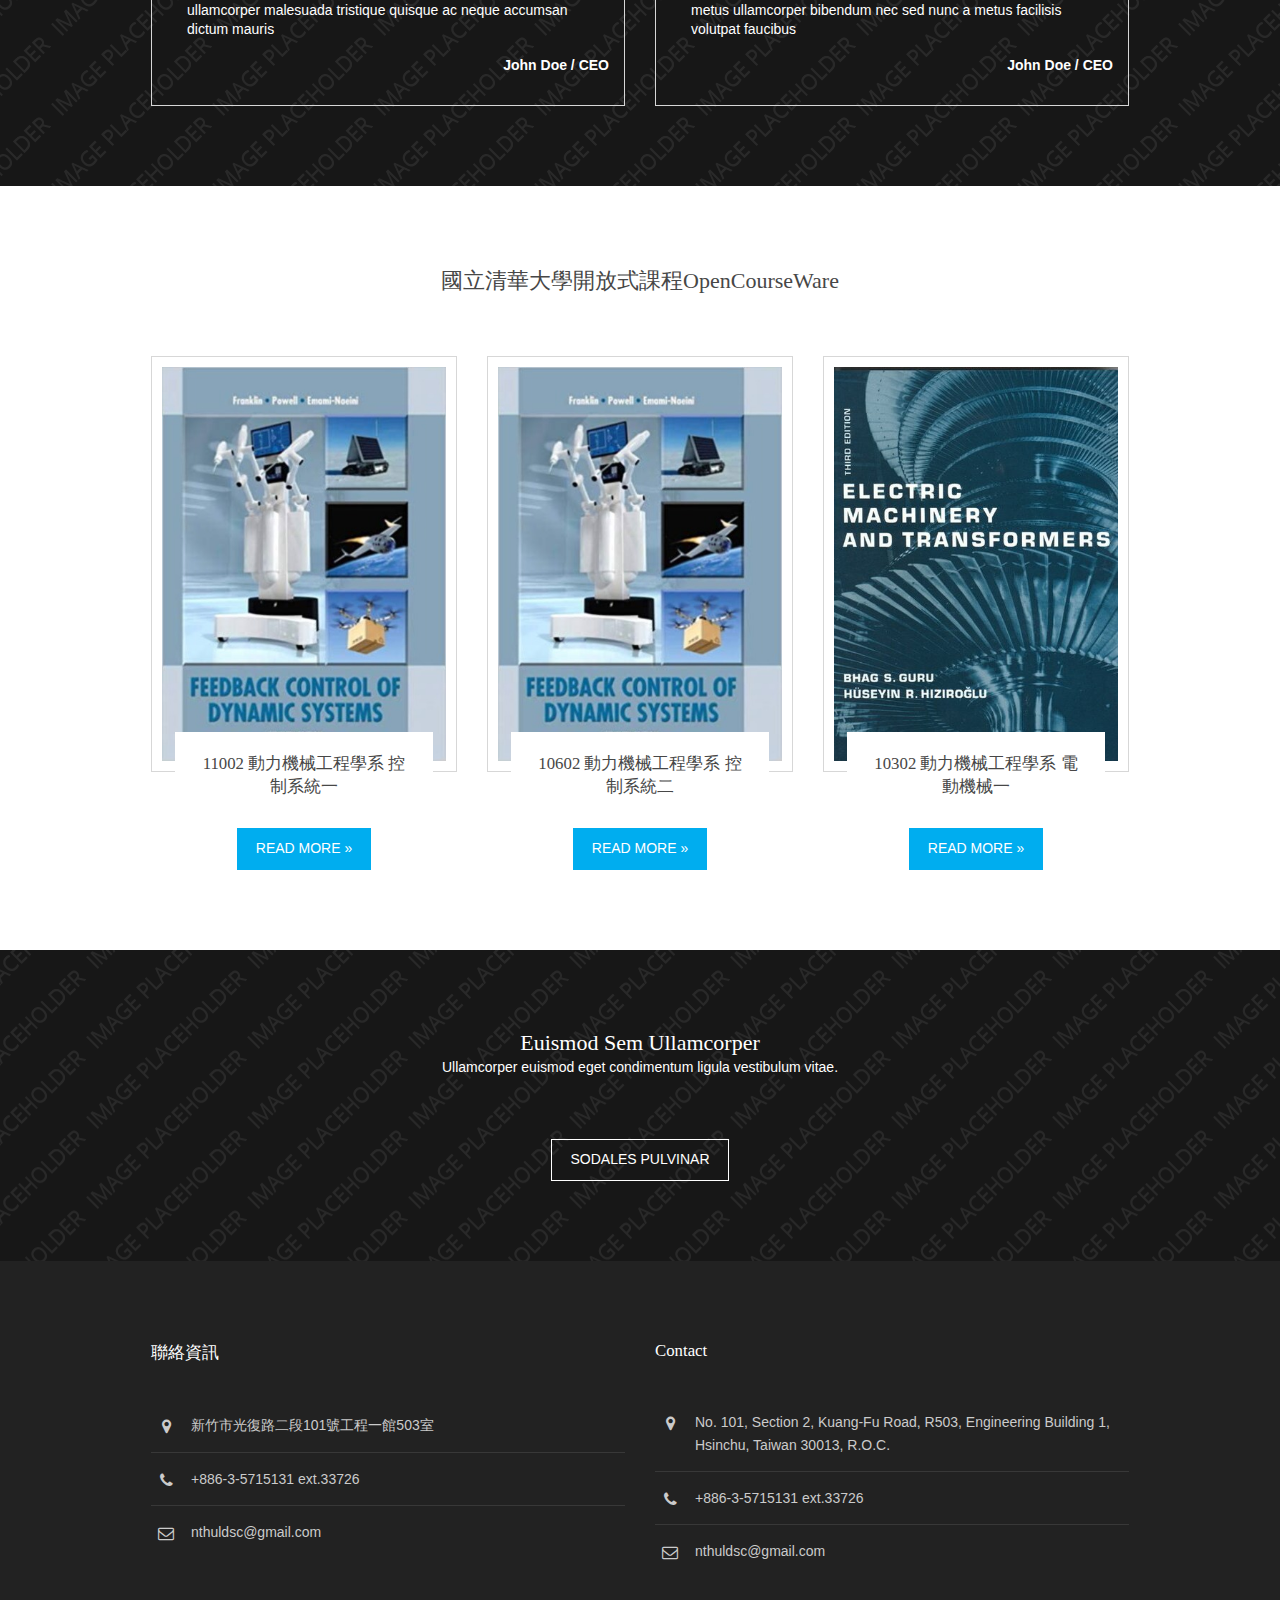
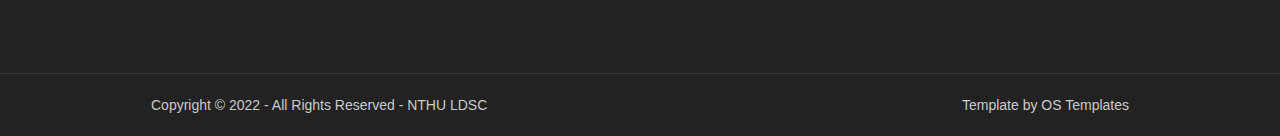
==== commit 17154536: "1.5" ====
--- a/index.html
+++ b/index.html
@@ -34,36 +34,36 @@
     </div>
 
 
-    <div class="bgded overlay" style="background-image:url('images/demo/backgrounds/01.png');">
+    <div class="bgded overlay" style="background-image:url('images/demo/backgrounds/01_test.jpg');">
         <div id="pageintro" class="hoc clear">
             <div class="flexslider basicslider">
                 <ul class="slides">
                     <li>
                         <img src='images/demo/backgrounds/scroll_01.png'>
-                        <!-- <article>
-            <p>小標題01</p>
-            <h3 class="heading">標題01</h3>
-            <p>描述01</p>
-            <footer><a class="btn" href="#">連結01</a></footer>
-          </article> -->
+                        <article>
+                            <p>小標題01</p>
+                            <h3 class="heading">標題01</h3>
+                            <p>描述01</p>
+                            <footer><a class="btn" href="#">連結01</a></footer>
+                        </article>
                     </li>
                     <li>
                         <img src='images/demo/backgrounds/scroll_02.png'>
-                        <!-- <article>
-            <p>小標題02</p>
-            <h3 class="heading">標題02</h3>
-            <p>描述02</p>
-            <footer><a class="btn inverse" href="#">連結02</a></footer>
-          </article> -->
+                        <article>
+                            <p>小標題02</p>
+                            <h3 class="heading">標題02</h3>
+                            <p>描述02</p>
+                            <footer><a class="btn inverse" href="#">連結02</a></footer>
+                        </article>
                     </li>
                     <li>
                         <img src='images/demo/backgrounds/scroll_03.png'>
-                        <!-- <article>
-            <p>小標題03</p>
-            <h3 class="heading">標題03</h3>
-            <p>描述03</p>
-            <footer><a class="btn" href="#">連結03</a></footer>
-          </article> -->
+                        <article>
+                            <p>小標題03</p>
+                            <h3 class="heading">標題03</h3>
+                            <p>描述03</p>
+                            <footer><a class="btn" href="#">連結03</a></footer>
+                        </article>
                     </li>
                 </ul>
             </div>
@@ -239,51 +239,43 @@
         <section class="hoc container clear">
             <!-- ################################################################################################ -->
             <div class="sectiontitle">
-                <h3 class="heading">Tempus feugiat odio</h3>
-                <p>Est aliquam erat volutpat morbi ornare faucibus malesuada in.</p>
+                <h3 class="heading">國立清華大學開放式課程OpenCourseWare</h3>
             </div>
             <ul class="nospace group">
                 <li class="one_third first">
-                    <article class="excerpt"><a href="#"><img class="inspace-10 borderedbox"
-                                src="images/demo/320x220.png" alt=""></a>
+                    <article class="excerpt"><a href="https://ocw.nthu.edu.tw/ocw/index.php?page=course&cid=306&"><img
+                                class="inspace-10 borderedbox" src="images/ocw/Feedback_Control_of_Dynamic_Systems.jpg"
+                                alt=""></a>
                         <div class="excerpttxt">
-                            <ul>
-                                <li><i class="fa fa-calendar-o"></i> 06/01/45</li>
-                                <li><i class="fa fa-comments"></i> <a href="#">4</a></li>
-                            </ul>
-                            <h6 class="heading font-x1">At molestie morbi fringilla a leo sed auctor&hellip;</h6>
-                            <p><a class="btn" href="#">Read More &raquo;</a></p>
+                            <h6 class="heading font-x1">11002 動力機械工程學系 控制系統一</h6>
+                            <p><a class="btn" href="https://ocw.nthu.edu.tw/ocw/index.php?page=course&cid=306&">Read
+                                    More &raquo;</a></p>
                         </div>
                     </article>
                 </li>
                 <li class="one_third">
-                    <article class="excerpt"><a href="#"><img class="inspace-10 borderedbox"
-                                src="images/demo/320x220.png" alt=""></a>
+                    <article class="excerpt"><a href="https://ocw.nthu.edu.tw/ocw/index.php?page=course&cid=227&"><img
+                                class="inspace-10 borderedbox" src="images/ocw/Feedback_Control_of_Dynamic_Systems.jpg"
+                                alt=""></a>
                         <div class="excerpttxt">
-                            <ul>
-                                <li><i class="fa fa-calendar-o"></i> 05/01/45</li>
-                                <li><i class="fa fa-comments"></i> <a href="#">4</a></li>
-                            </ul>
-                            <h6 class="heading font-x1">Curabitur malesuada eros turpis quis libero non&hellip;</h6>
-                            <p><a class="btn" href="#">Read More &raquo;</a></p>
+                            <h6 class="heading font-x1">10602 動力機械工程學系 控制系統二</h6>
+                            <p><a class="btn" href="https://ocw.nthu.edu.tw/ocw/index.php?page=course&cid=227&">Read
+                                    More &raquo;</a></p>
                         </div>
                     </article>
                 </li>
                 <li class="one_third">
-                    <article class="excerpt"><a href="#"><img class="inspace-10 borderedbox"
-                                src="images/demo/320x220.png" alt=""></a>
+                    <article class="excerpt"><a href="https://ocw.nthu.edu.tw/ocw/index.php?page=course&cid=124&"><img
+                                class="inspace-10 borderedbox" src="images/ocw/Electric_Machinery_and_Transformers.jpg"
+                                alt=""></a>
                         <div class="excerpttxt">
-                            <ul>
-                                <li><i class="fa fa-calendar-o"></i> 04/01/45</li>
-                                <li><i class="fa fa-comments"></i> <a href="#">4</a></li>
-                            </ul>
-                            <h6 class="heading font-x1">Scelerisque hendrerit velit sed non elit lorem&hellip;</h6>
-                            <p><a class="btn" href="#">Read More &raquo;</a></p>
+                            <h6 class="heading font-x1">10302 動力機械工程學系 電動機械一</h6>
+                            <p><a class="btn" href="https://ocw.nthu.edu.tw/ocw/index.php?page=course&cid=124&">Read
+                                    More &raquo;</a></p>
                         </div>
                     </article>
                 </li>
             </ul>
-            <!-- ################################################################################################ -->
         </section>
     </div>
     <!-- ################################################################################################ -->
@@ -336,7 +328,7 @@
         </footer>
     </div>
 
-    
+
     <div class="wrapper row5">
         <div id="copyright" class="hoc clear">
             <p class="fl_left">Copyright &copy; 2022 - All Rights Reserved - NTHU LDSC</a></p>
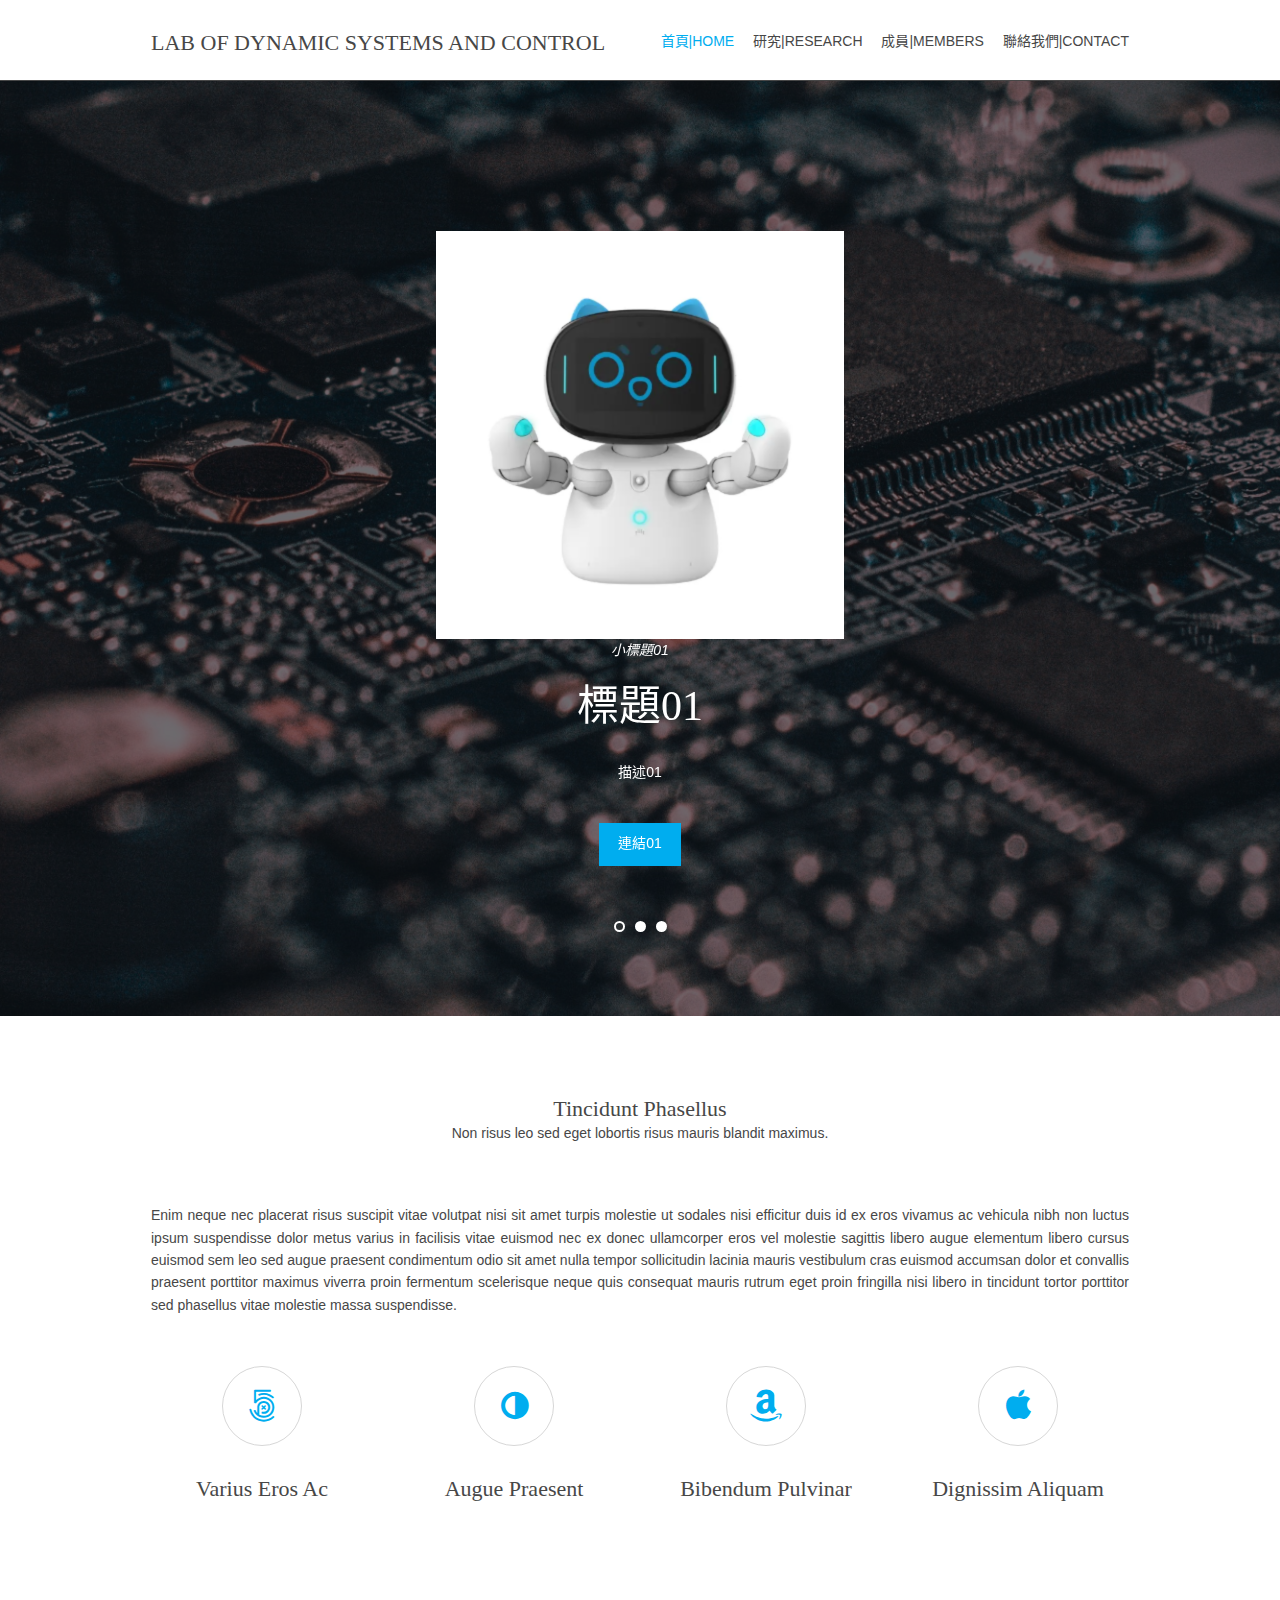
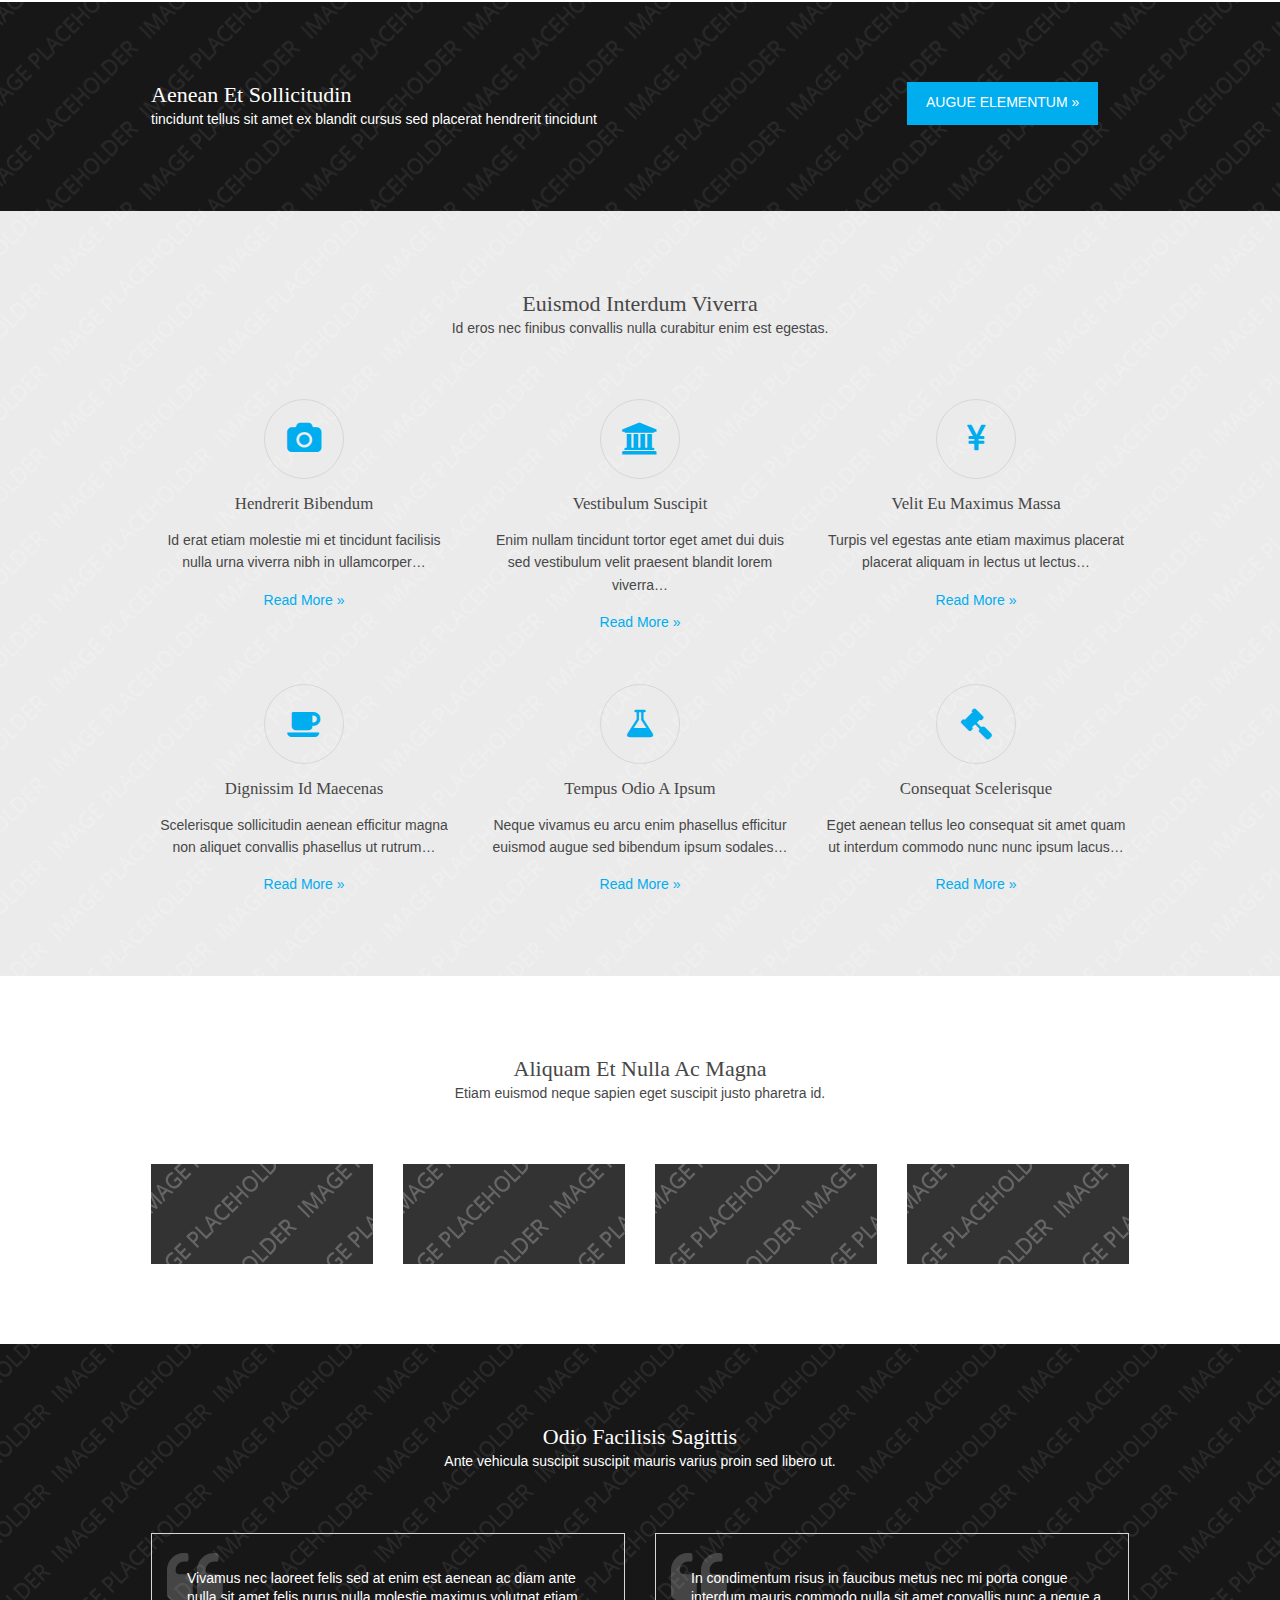
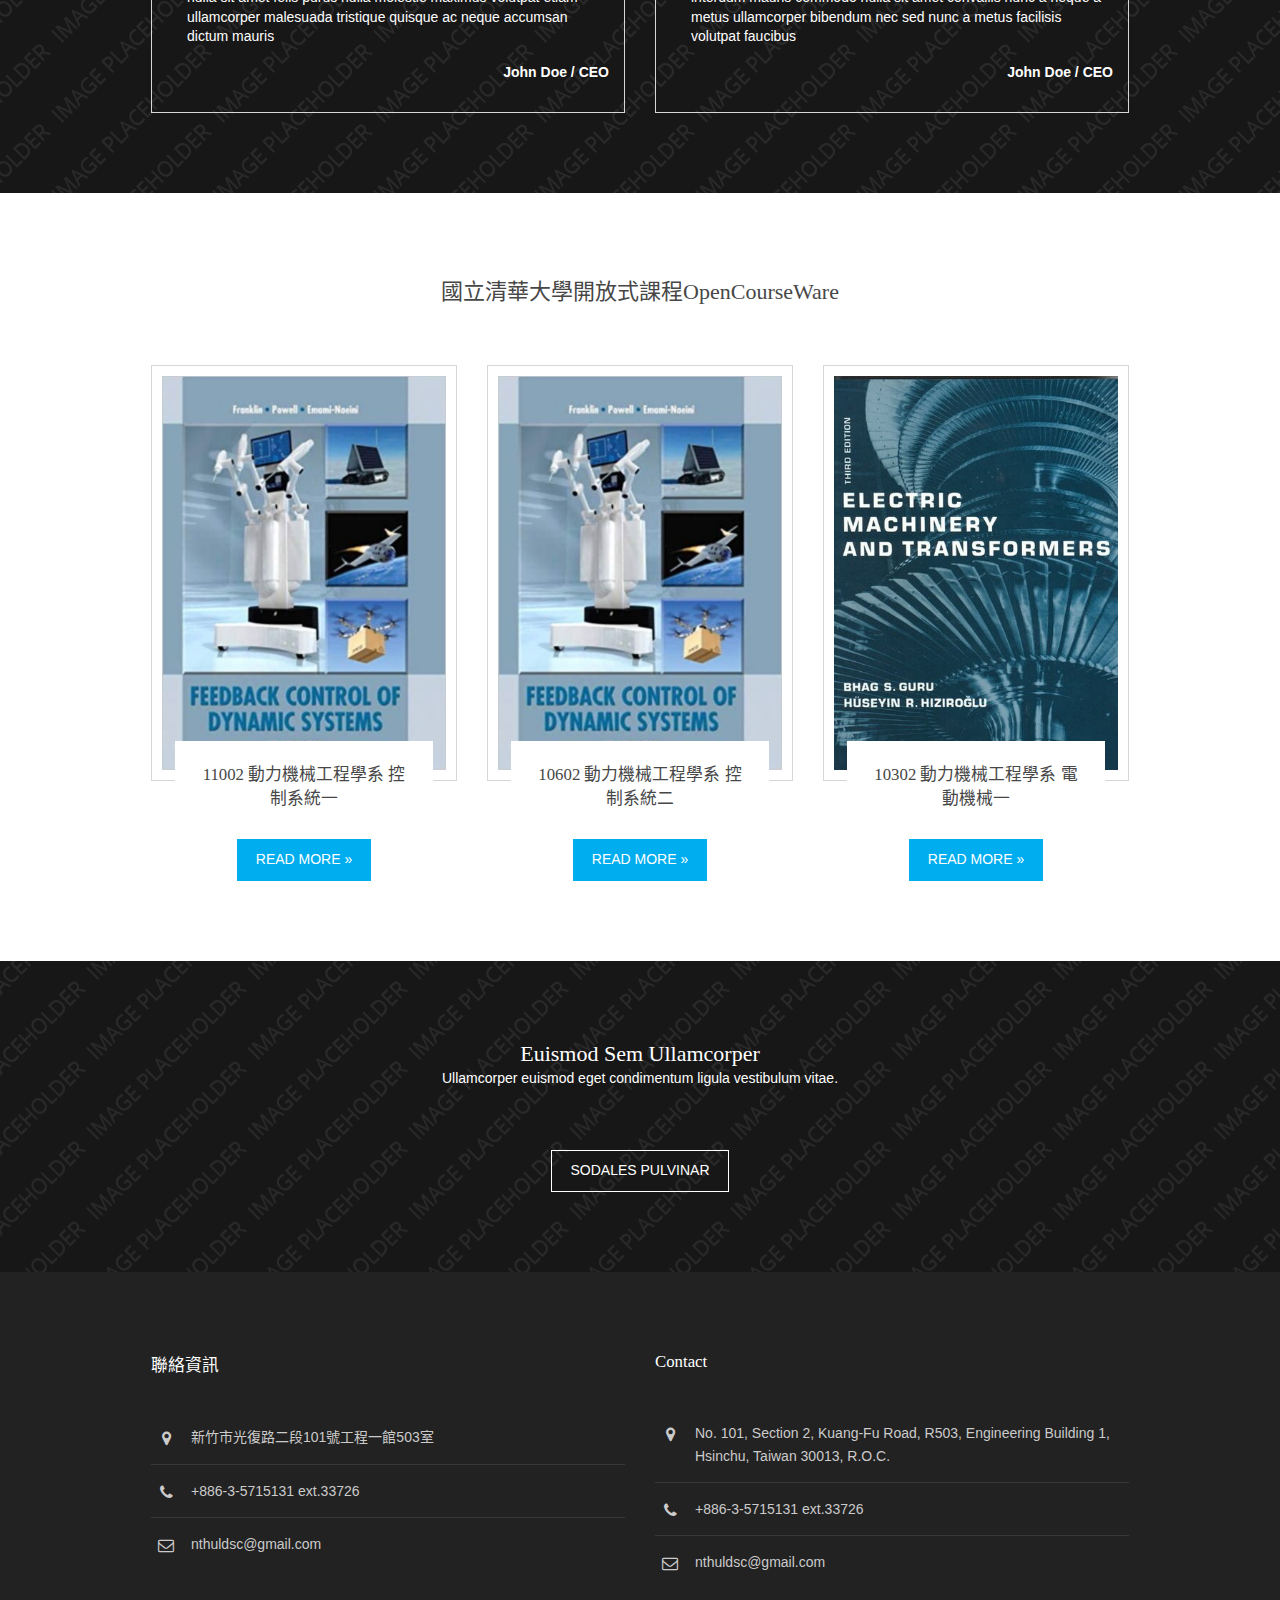
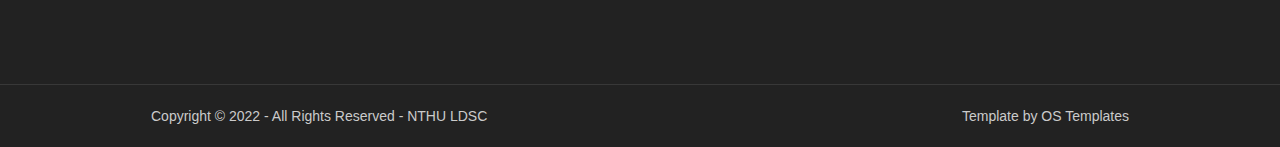
==== commit f88932f2: "1.6" ====
--- a/index.html
+++ b/index.html
@@ -6,7 +6,7 @@
 Licence: Free to use under our free template licence terms
 Licence URI: https://www.os-templates.com/template-terms
 -->
-<html lang="">
+<html lang="zh-TW">
 <!-- To declare your language - read more here: https://www.w3.org/International/questions/qa-html-language-declarations -->
 
 <head>
@@ -15,6 +15,7 @@
     <meta name="viewport" content="width=device-width, initial-scale=1.0, maximum-scale=1.0, user-scalable=no">
     <link href="layout/styles/layout.css" rel="stylesheet" type="text/css" media="all">
 </head>
+
 
 <body id="top">
     <div class="wrapper row1">
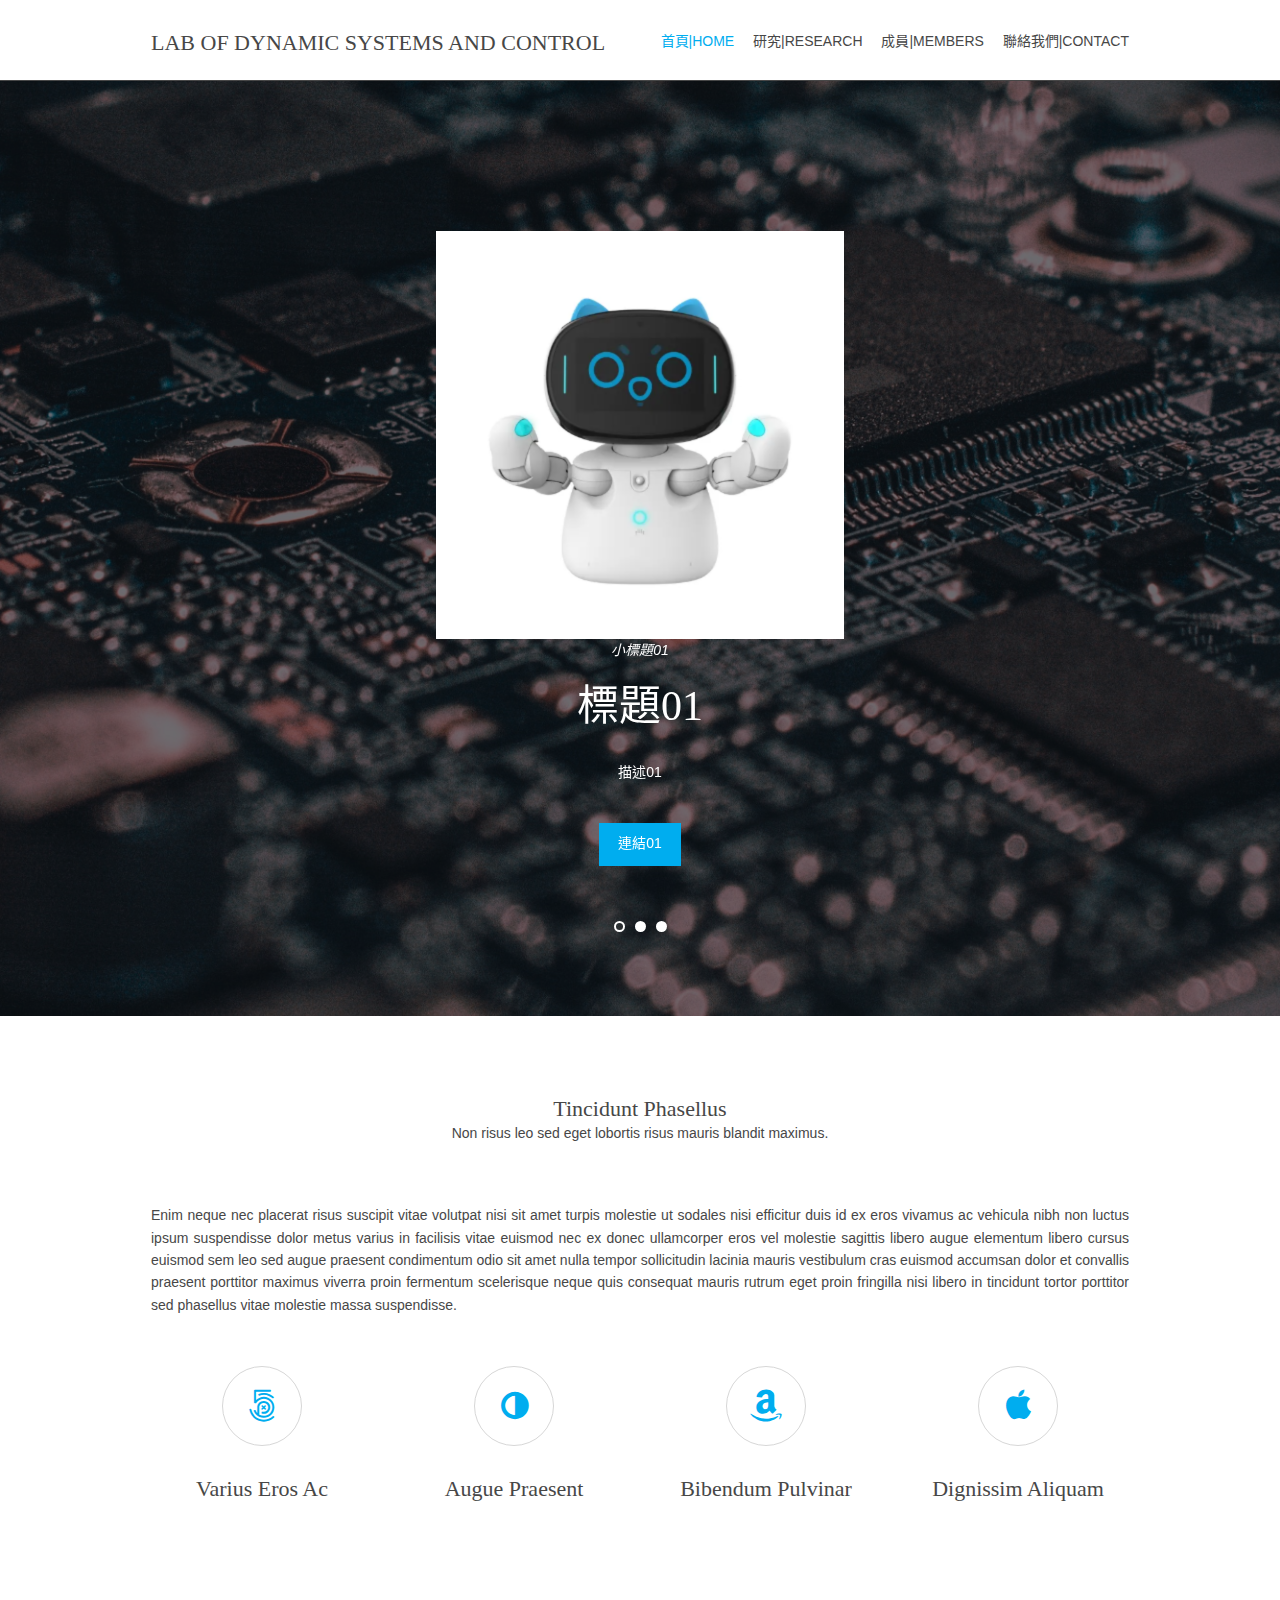
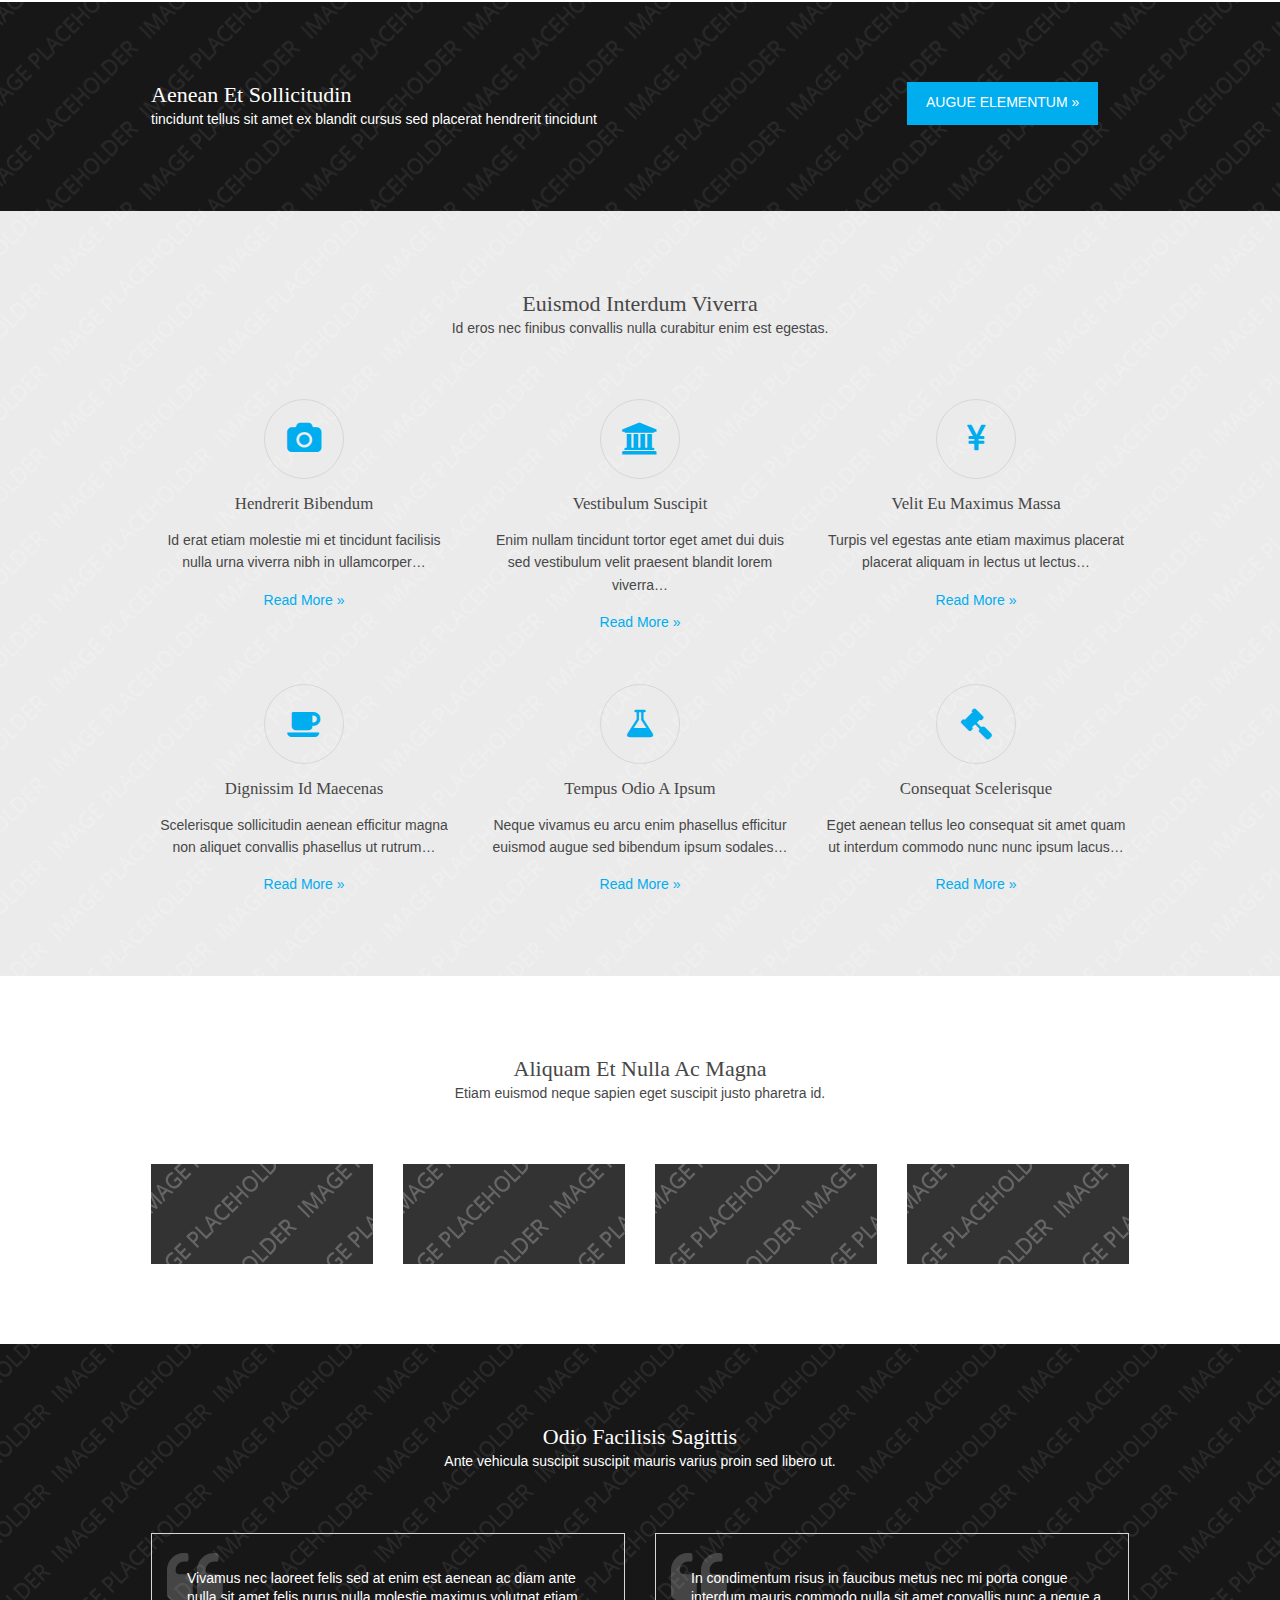
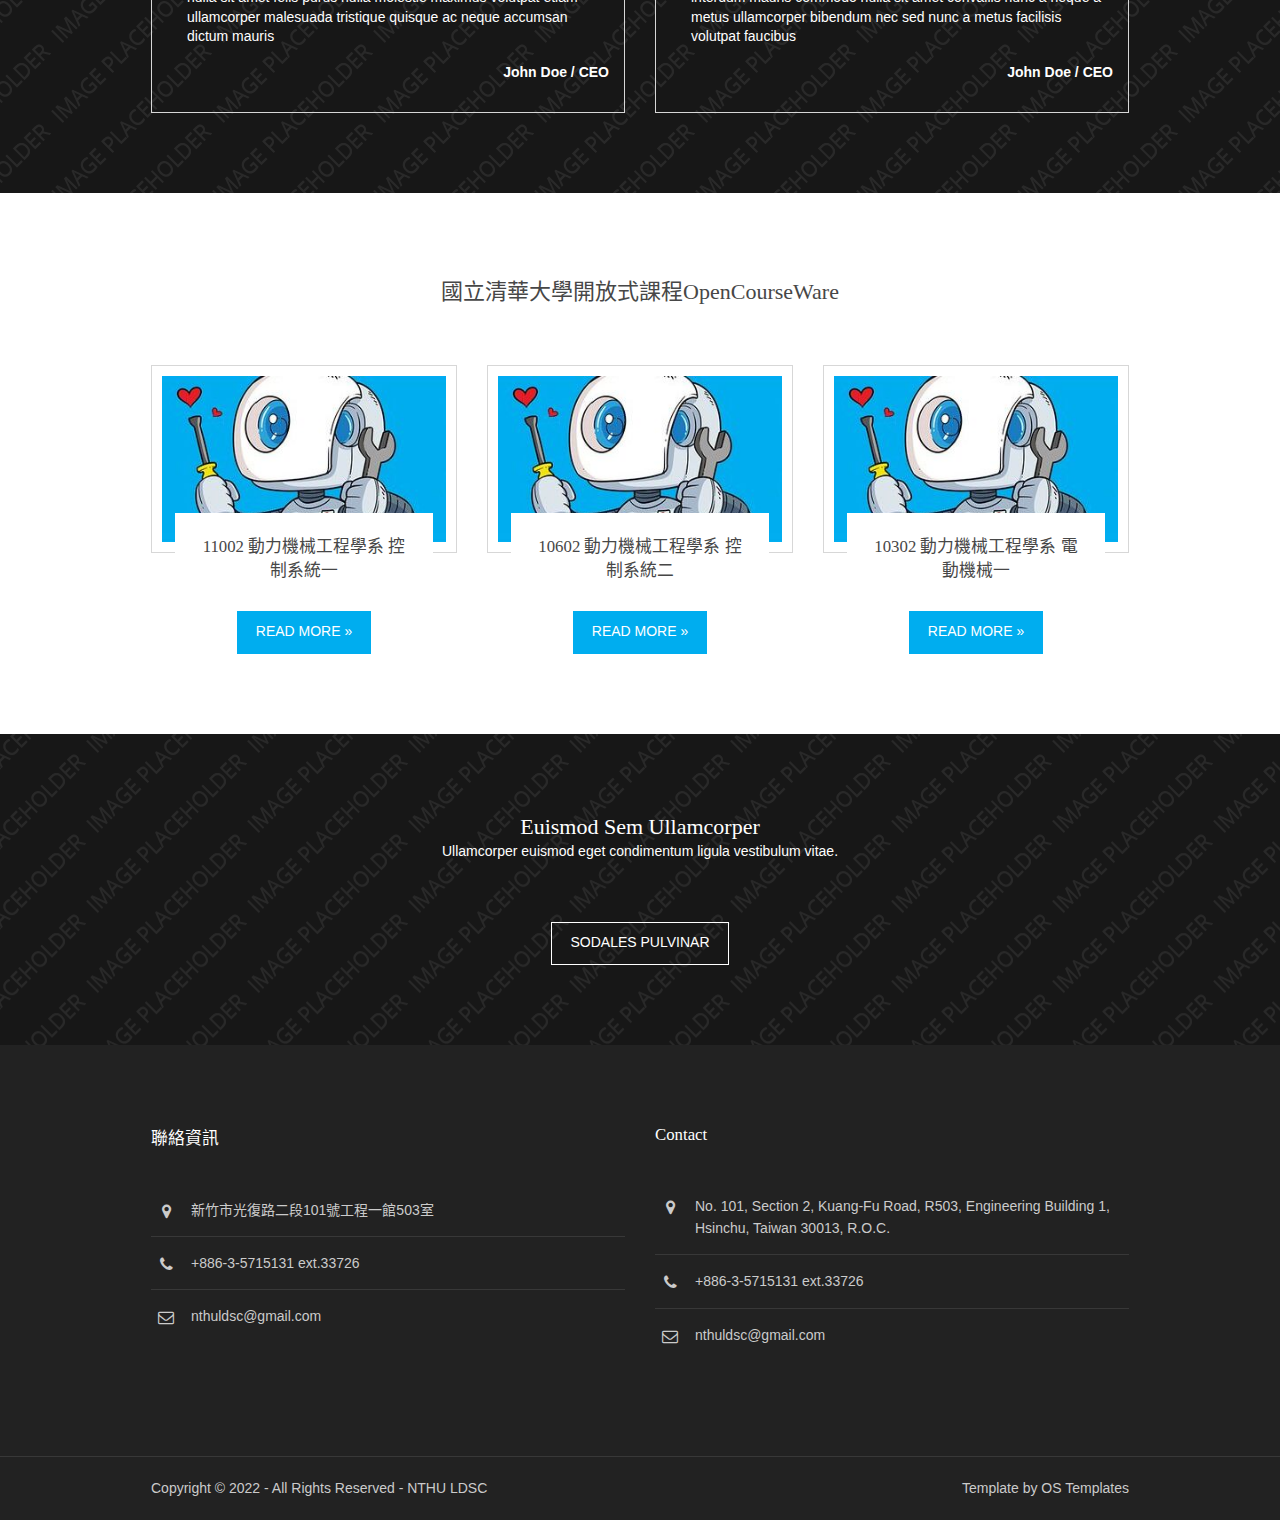
==== commit c87128cb: "1.9" ====
--- a/index.html
+++ b/index.html
@@ -245,7 +245,7 @@
             <ul class="nospace group">
                 <li class="one_third first">
                     <article class="excerpt"><a href="https://ocw.nthu.edu.tw/ocw/index.php?page=course&cid=306&"><img
-                                class="inspace-10 borderedbox" src="images/ocw/Feedback_Control_of_Dynamic_Systems.jpg"
+                                class="inspace-10 borderedbox" src="images/ocw/ocw.jpg"
                                 alt=""></a>
                         <div class="excerpttxt">
                             <h6 class="heading font-x1">11002 動力機械工程學系 控制系統一</h6>
@@ -256,7 +256,7 @@
                 </li>
                 <li class="one_third">
                     <article class="excerpt"><a href="https://ocw.nthu.edu.tw/ocw/index.php?page=course&cid=227&"><img
-                                class="inspace-10 borderedbox" src="images/ocw/Feedback_Control_of_Dynamic_Systems.jpg"
+                                class="inspace-10 borderedbox" src="images/ocw/ocw.jpg"
                                 alt=""></a>
                         <div class="excerpttxt">
                             <h6 class="heading font-x1">10602 動力機械工程學系 控制系統二</h6>
@@ -267,7 +267,7 @@
                 </li>
                 <li class="one_third">
                     <article class="excerpt"><a href="https://ocw.nthu.edu.tw/ocw/index.php?page=course&cid=124&"><img
-                                class="inspace-10 borderedbox" src="images/ocw/Electric_Machinery_and_Transformers.jpg"
+                                class="inspace-10 borderedbox" src="images/ocw/ocw.jpg"
                                 alt=""></a>
                         <div class="excerpttxt">
                             <h6 class="heading font-x1">10302 動力機械工程學系 電動機械一</h6>
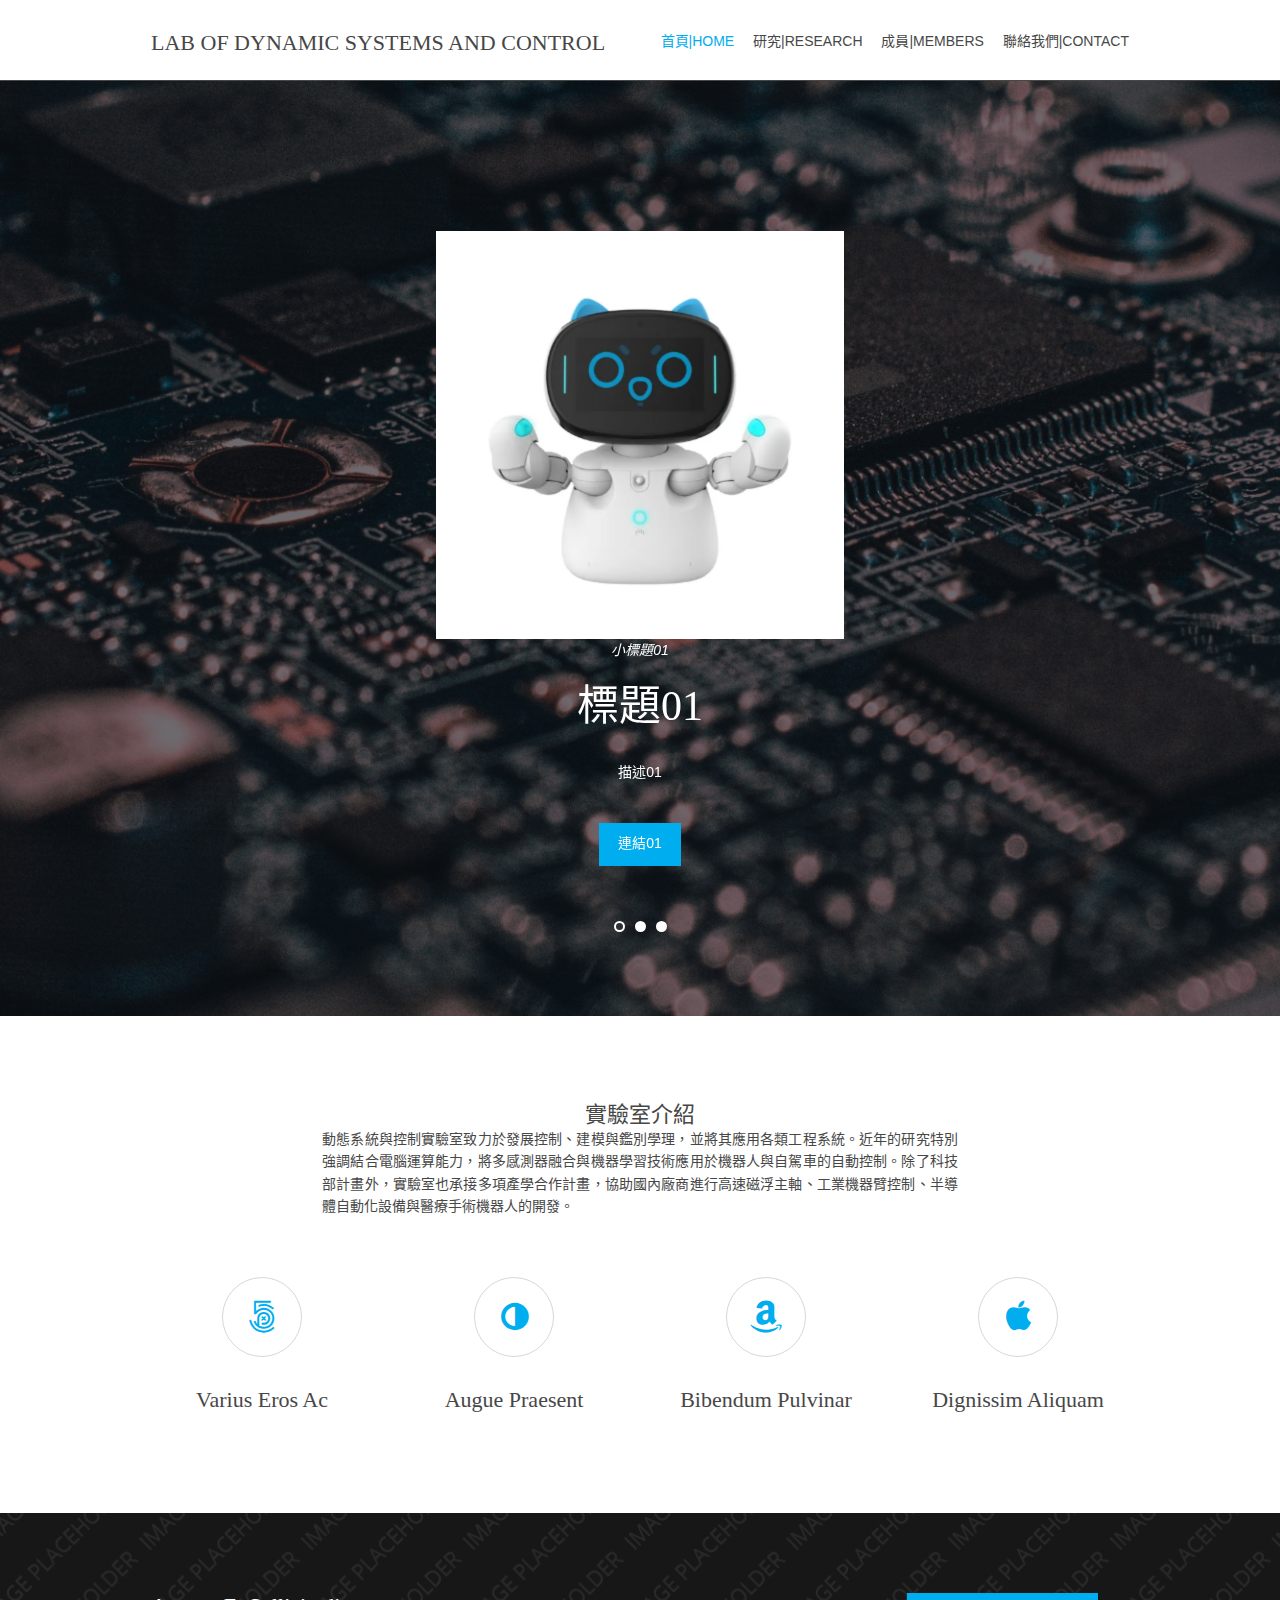
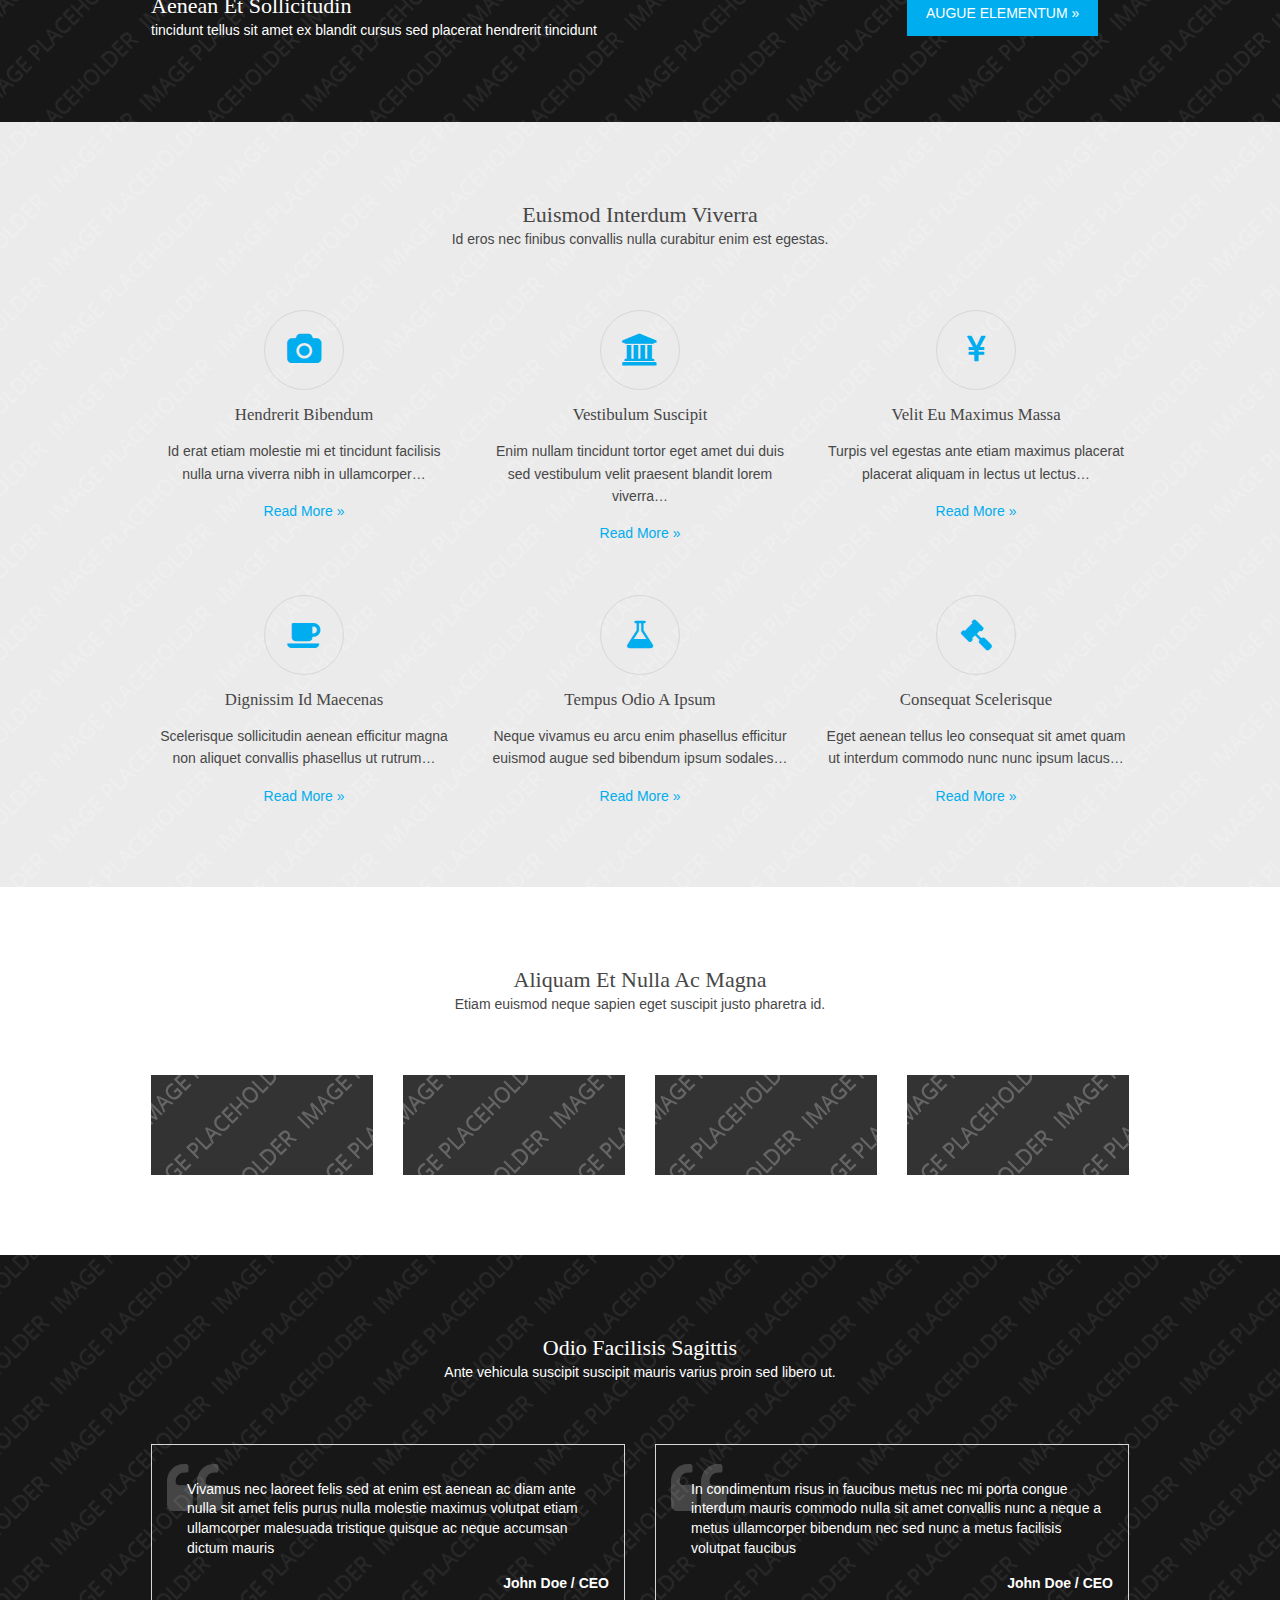
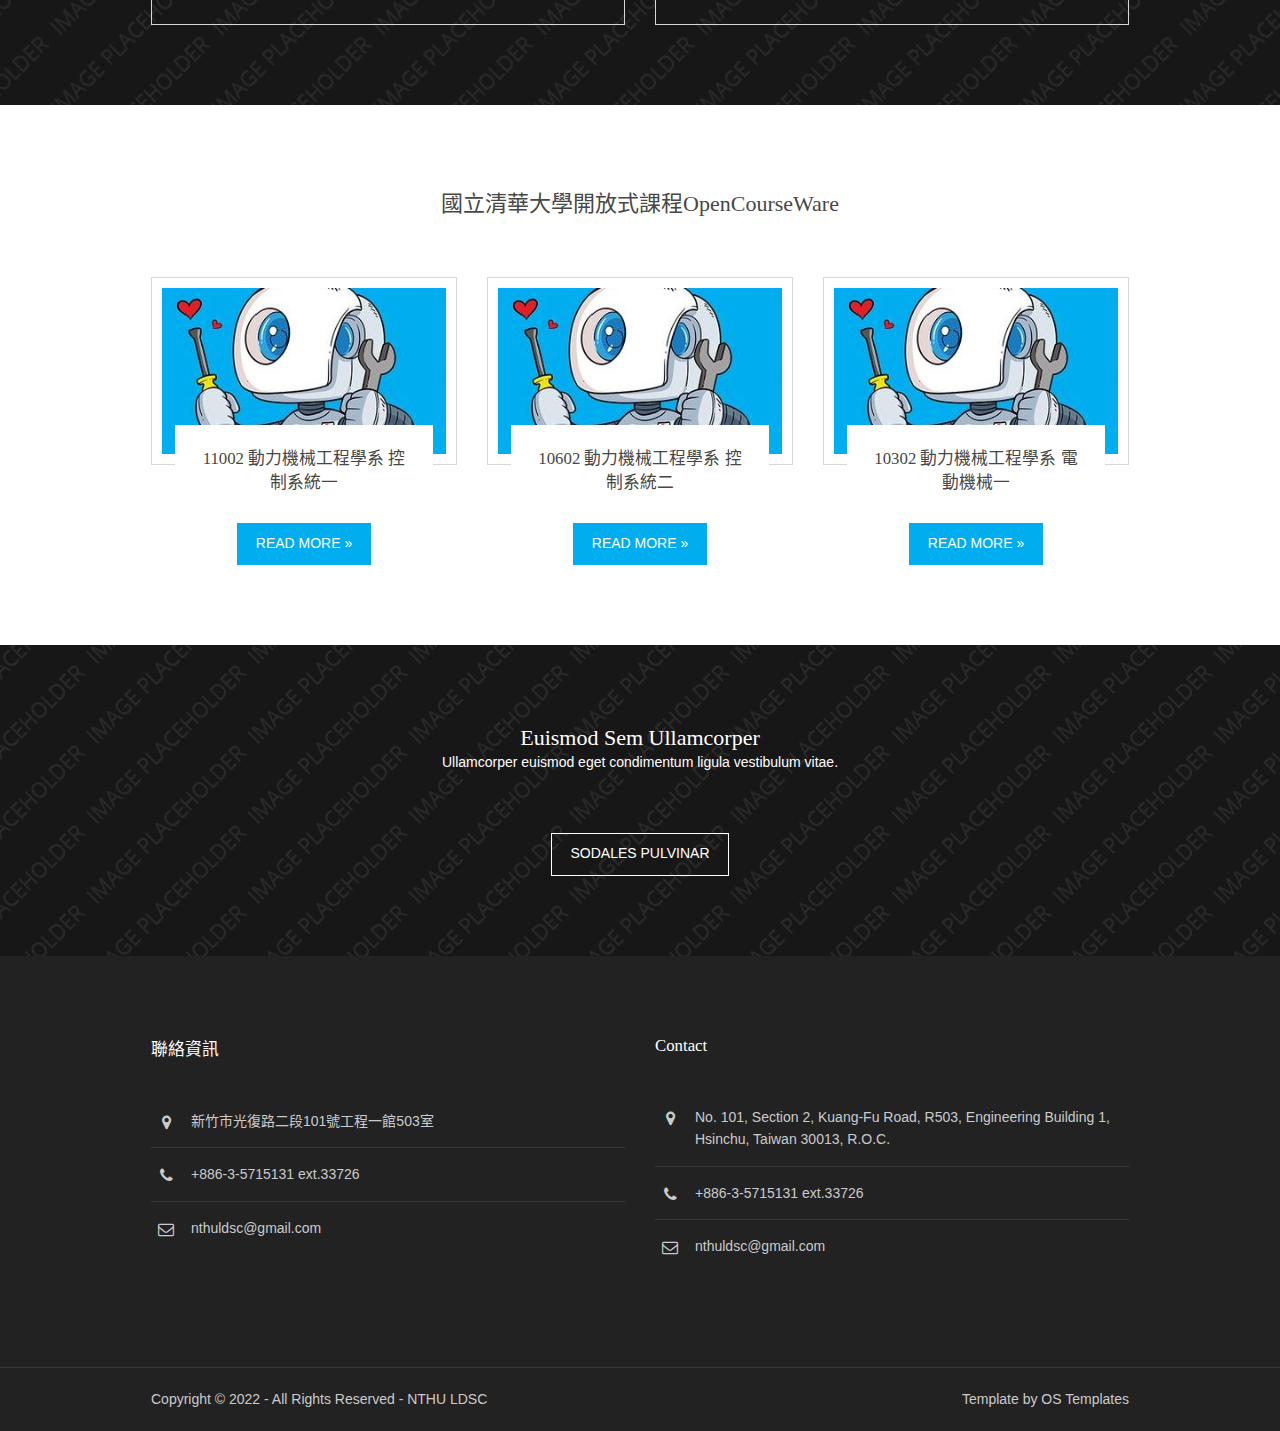
==== commit 3056171b: "1.92" ====
--- a/index.html
+++ b/index.html
@@ -76,16 +76,13 @@
         <main class="hoc container clear">
             <!-- main body -->
             <div class="sectiontitle">
-                <h3 class="heading">Tincidunt phasellus</h3>
-                <p>Non risus leo sed eget lobortis risus mauris blandit maximus.</p>
-            </div>
-            <p class="btmspace-50 justified">Enim neque nec placerat risus suscipit vitae volutpat nisi sit amet turpis
-                molestie ut sodales nisi efficitur duis id ex eros vivamus ac vehicula nibh non luctus ipsum suspendisse
-                dolor metus varius in facilisis vitae euismod nec ex donec ullamcorper eros vel molestie sagittis libero
-                augue elementum libero cursus euismod sem leo sed augue praesent condimentum odio sit amet nulla tempor
-                sollicitudin lacinia mauris vestibulum cras euismod accumsan dolor et convallis praesent porttitor
-                maximus viverra proin fermentum scelerisque neque quis consequat mauris rutrum eget proin fringilla nisi
-                libero in tincidunt tortor porttitor sed phasellus vitae molestie massa suspendisse.</p>
+                <h2 class="heading">實驗室介紹</h2>
+                <p class="btmspace-50 justified">
+                    動態系統與控制實驗室致力於發展控制、建模與鑑別學理，並將其應用各類工程系統。近年的研究特別強調結合電腦運算能力，將多感測器融合與機器學習技術應用於機器人與自駕車的自動控制。除了科技部計畫外，實驗室也承接多項產學合作計畫，協助國內廠商進行高速磁浮主軸、工業機器臂控制、半導體自動化設備與醫療手術機器人的開發。
+                </p>
+            </div>
+            
+
             <ul class="nospace group center">
                 <li class="one_quarter first">
                     <article><a href="#"><i class="icon btmspace-30 fa fa-500px"></i></a>
@@ -245,8 +242,7 @@
             <ul class="nospace group">
                 <li class="one_third first">
                     <article class="excerpt"><a href="https://ocw.nthu.edu.tw/ocw/index.php?page=course&cid=306&"><img
-                                class="inspace-10 borderedbox" src="images/ocw/ocw.jpg"
-                                alt=""></a>
+                                class="inspace-10 borderedbox" src="images/ocw/ocw.jpg" alt=""></a>
                         <div class="excerpttxt">
                             <h6 class="heading font-x1">11002 動力機械工程學系 控制系統一</h6>
                             <p><a class="btn" href="https://ocw.nthu.edu.tw/ocw/index.php?page=course&cid=306&">Read
@@ -256,8 +252,7 @@
                 </li>
                 <li class="one_third">
                     <article class="excerpt"><a href="https://ocw.nthu.edu.tw/ocw/index.php?page=course&cid=227&"><img
-                                class="inspace-10 borderedbox" src="images/ocw/ocw.jpg"
-                                alt=""></a>
+                                class="inspace-10 borderedbox" src="images/ocw/ocw.jpg" alt=""></a>
                         <div class="excerpttxt">
                             <h6 class="heading font-x1">10602 動力機械工程學系 控制系統二</h6>
                             <p><a class="btn" href="https://ocw.nthu.edu.tw/ocw/index.php?page=course&cid=227&">Read
@@ -267,8 +262,7 @@
                 </li>
                 <li class="one_third">
                     <article class="excerpt"><a href="https://ocw.nthu.edu.tw/ocw/index.php?page=course&cid=124&"><img
-                                class="inspace-10 borderedbox" src="images/ocw/ocw.jpg"
-                                alt=""></a>
+                                class="inspace-10 borderedbox" src="images/ocw/ocw.jpg" alt=""></a>
                         <div class="excerpttxt">
                             <h6 class="heading font-x1">10302 動力機械工程學系 電動機械一</h6>
                             <p><a class="btn" href="https://ocw.nthu.edu.tw/ocw/index.php?page=course&cid=124&">Read
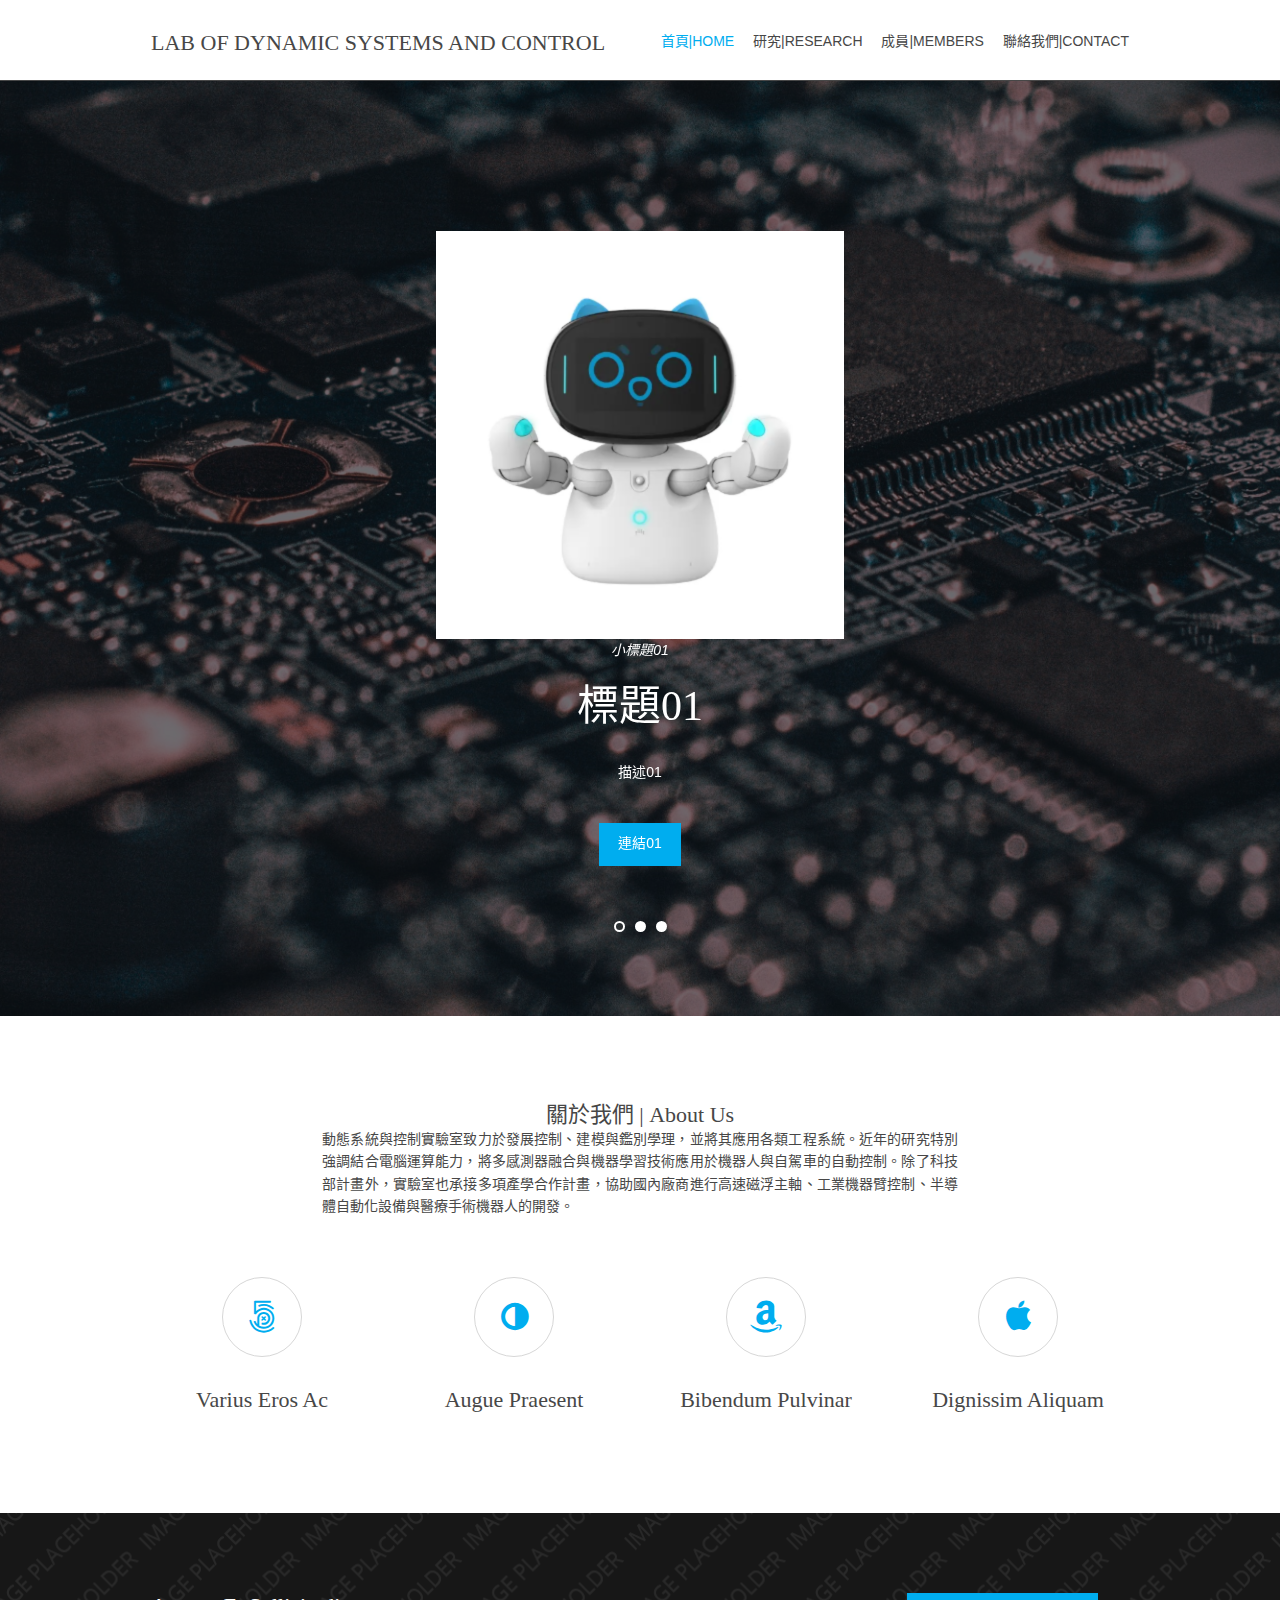
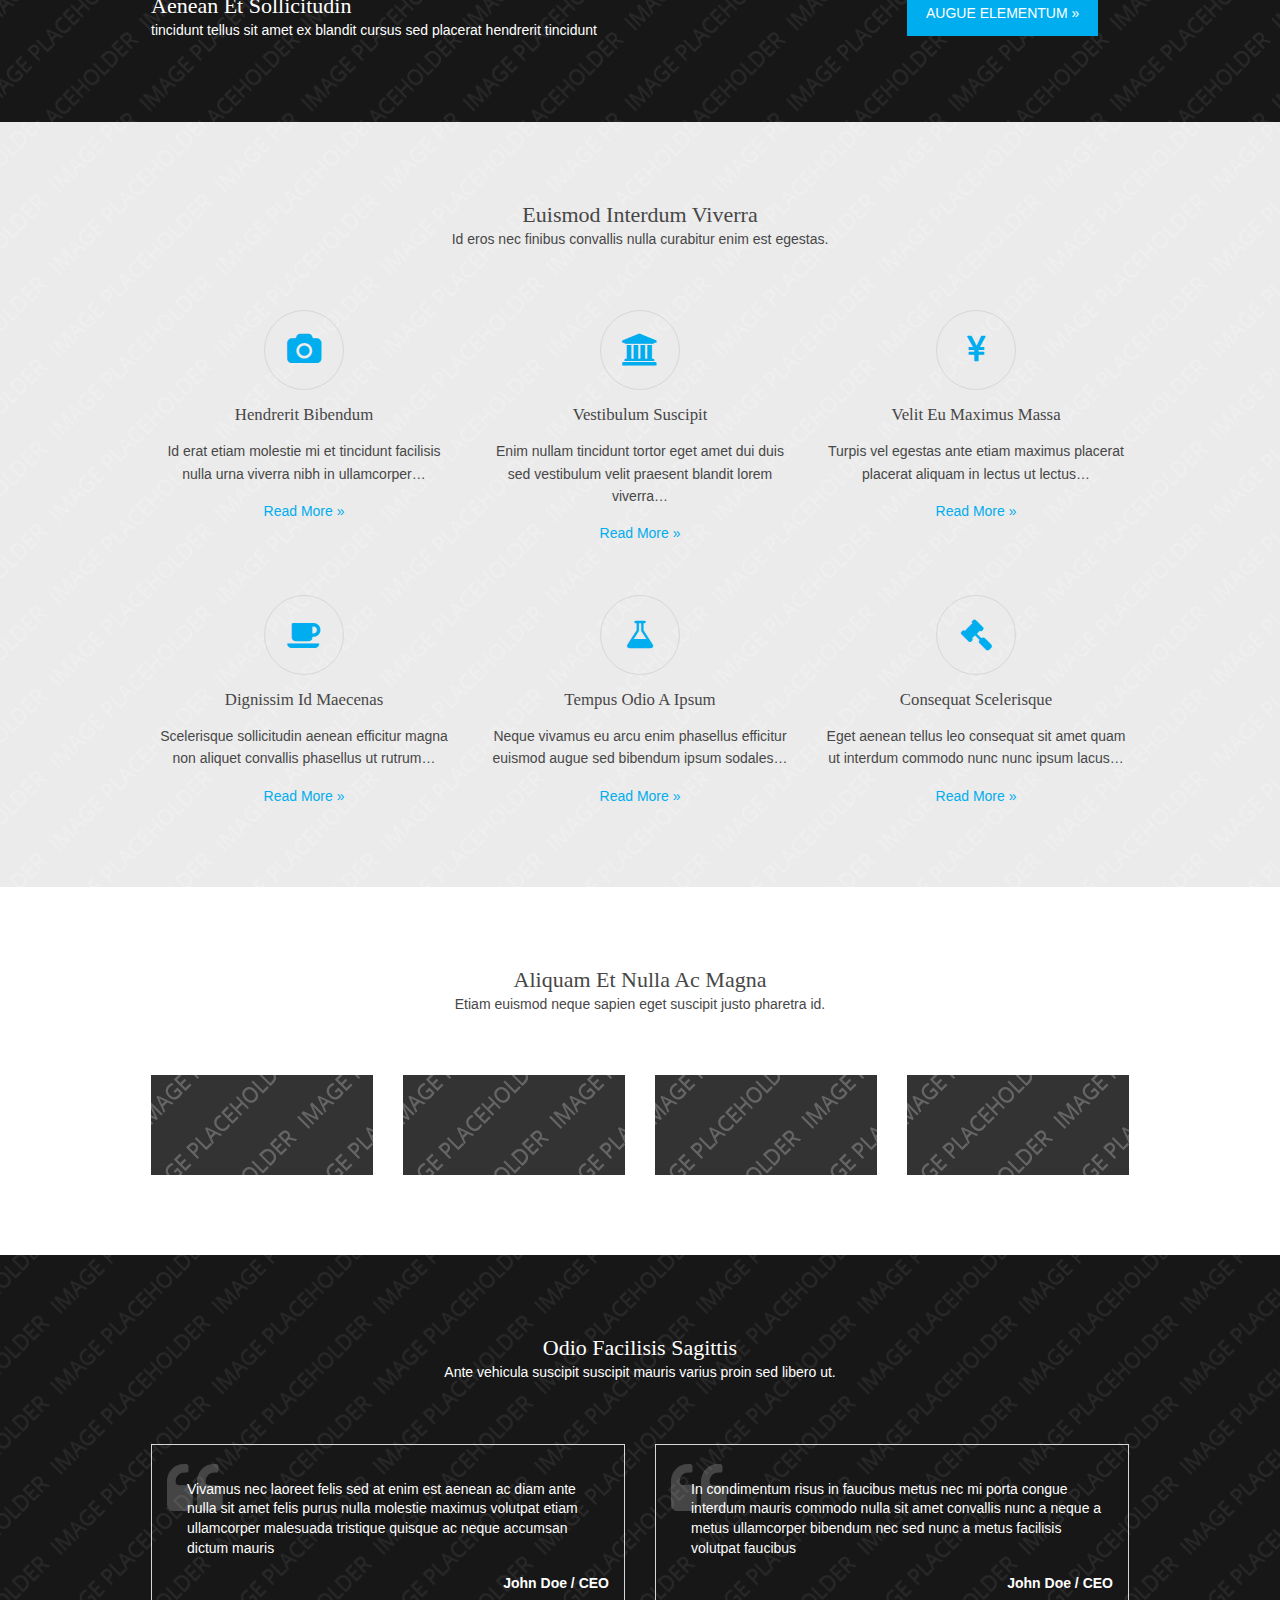
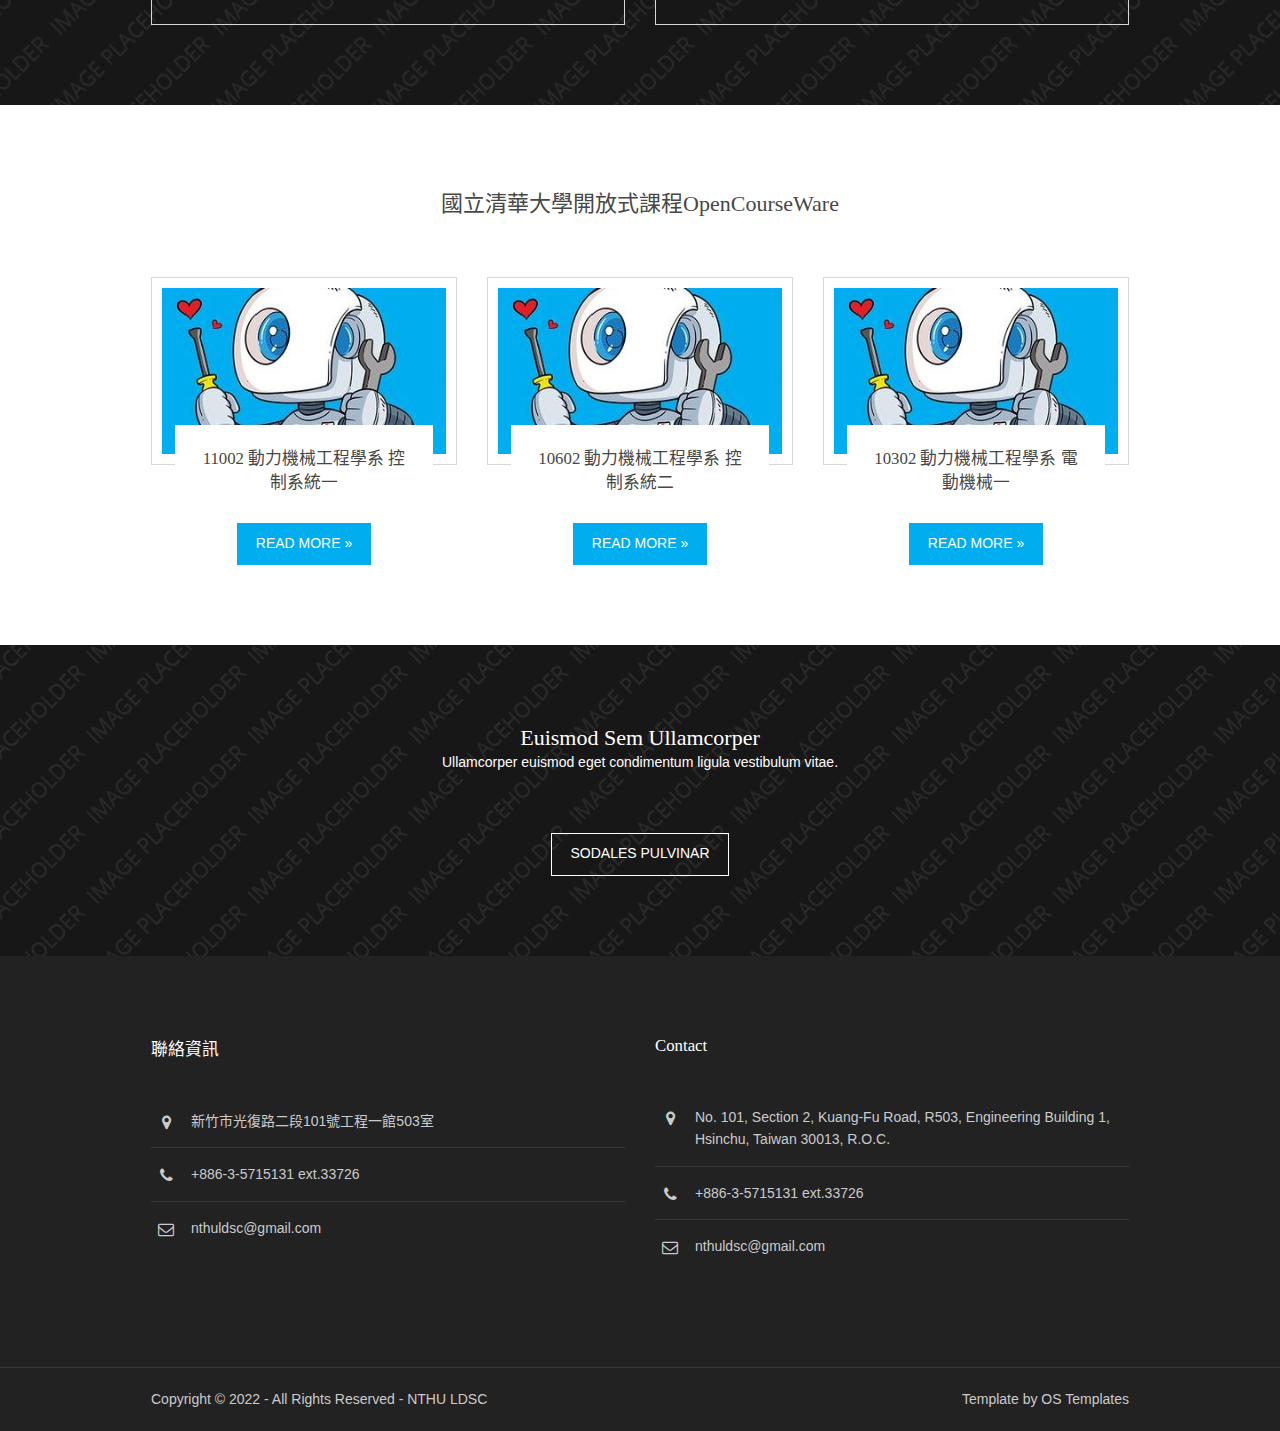
==== commit 97656d76: "1.94" ====
--- a/index.html
+++ b/index.html
@@ -76,7 +76,7 @@
         <main class="hoc container clear">
             <!-- main body -->
             <div class="sectiontitle">
-                <h2 class="heading">實驗室介紹</h2>
+                <h2 class="heading">關於我們 | About Us</h2>
                 <p class="btmspace-50 justified">
                     動態系統與控制實驗室致力於發展控制、建模與鑑別學理，並將其應用各類工程系統。近年的研究特別強調結合電腦運算能力，將多感測器融合與機器學習技術應用於機器人與自駕車的自動控制。除了科技部計畫外，實驗室也承接多項產學合作計畫，協助國內廠商進行高速磁浮主軸、工業機器臂控制、半導體自動化設備與醫療手術機器人的開發。
                 </p>
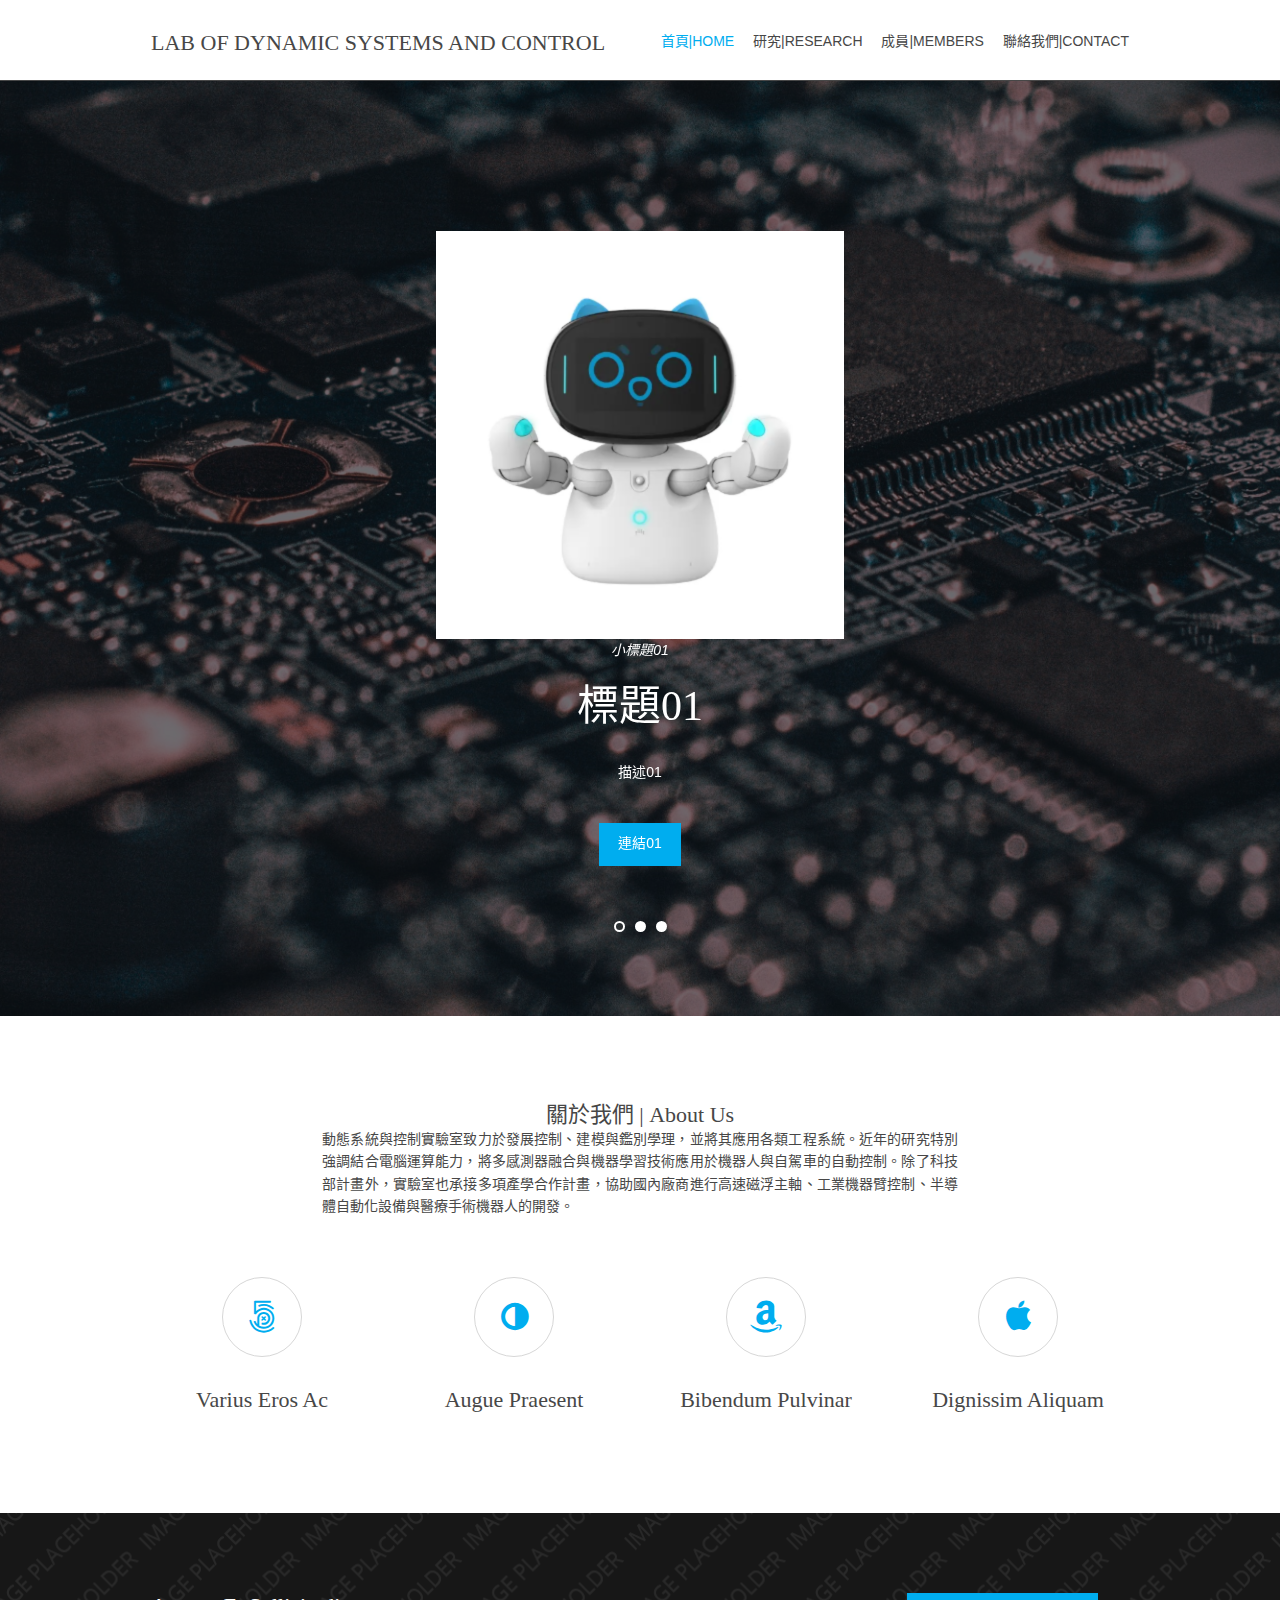
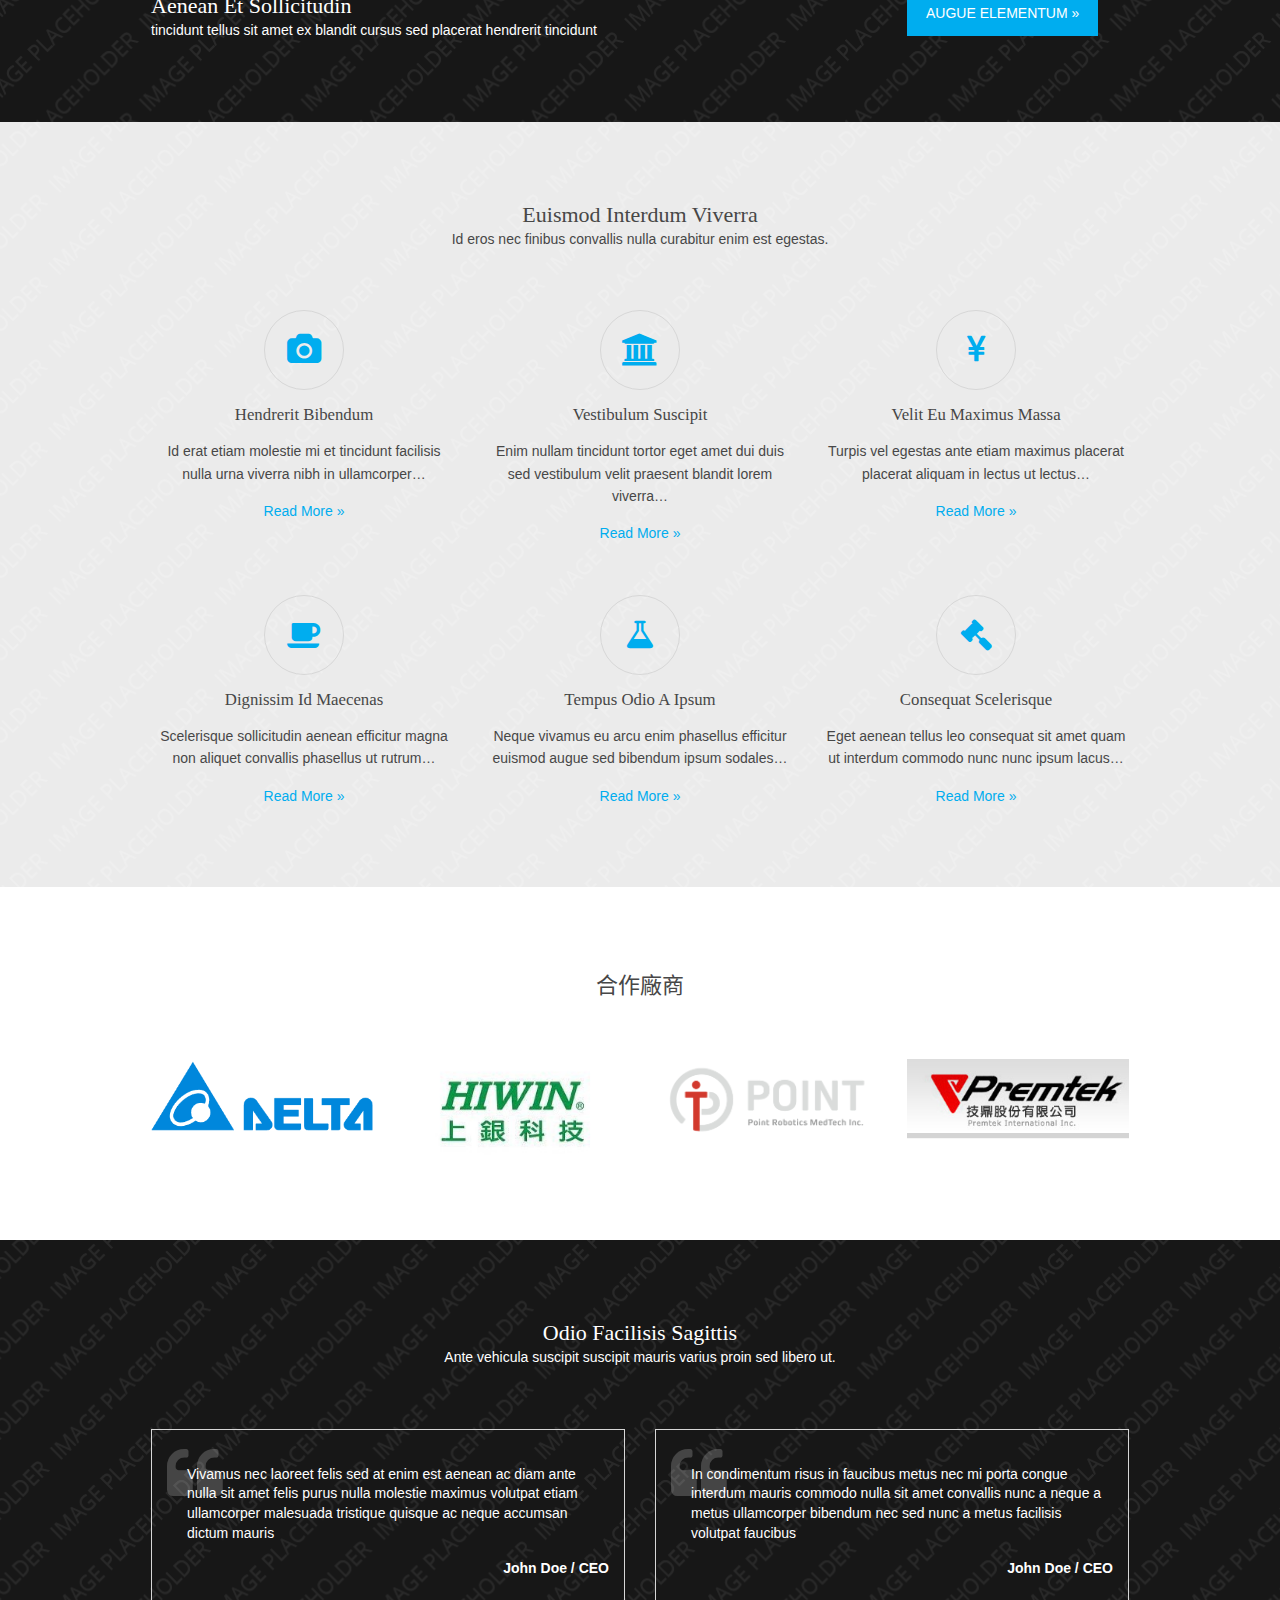
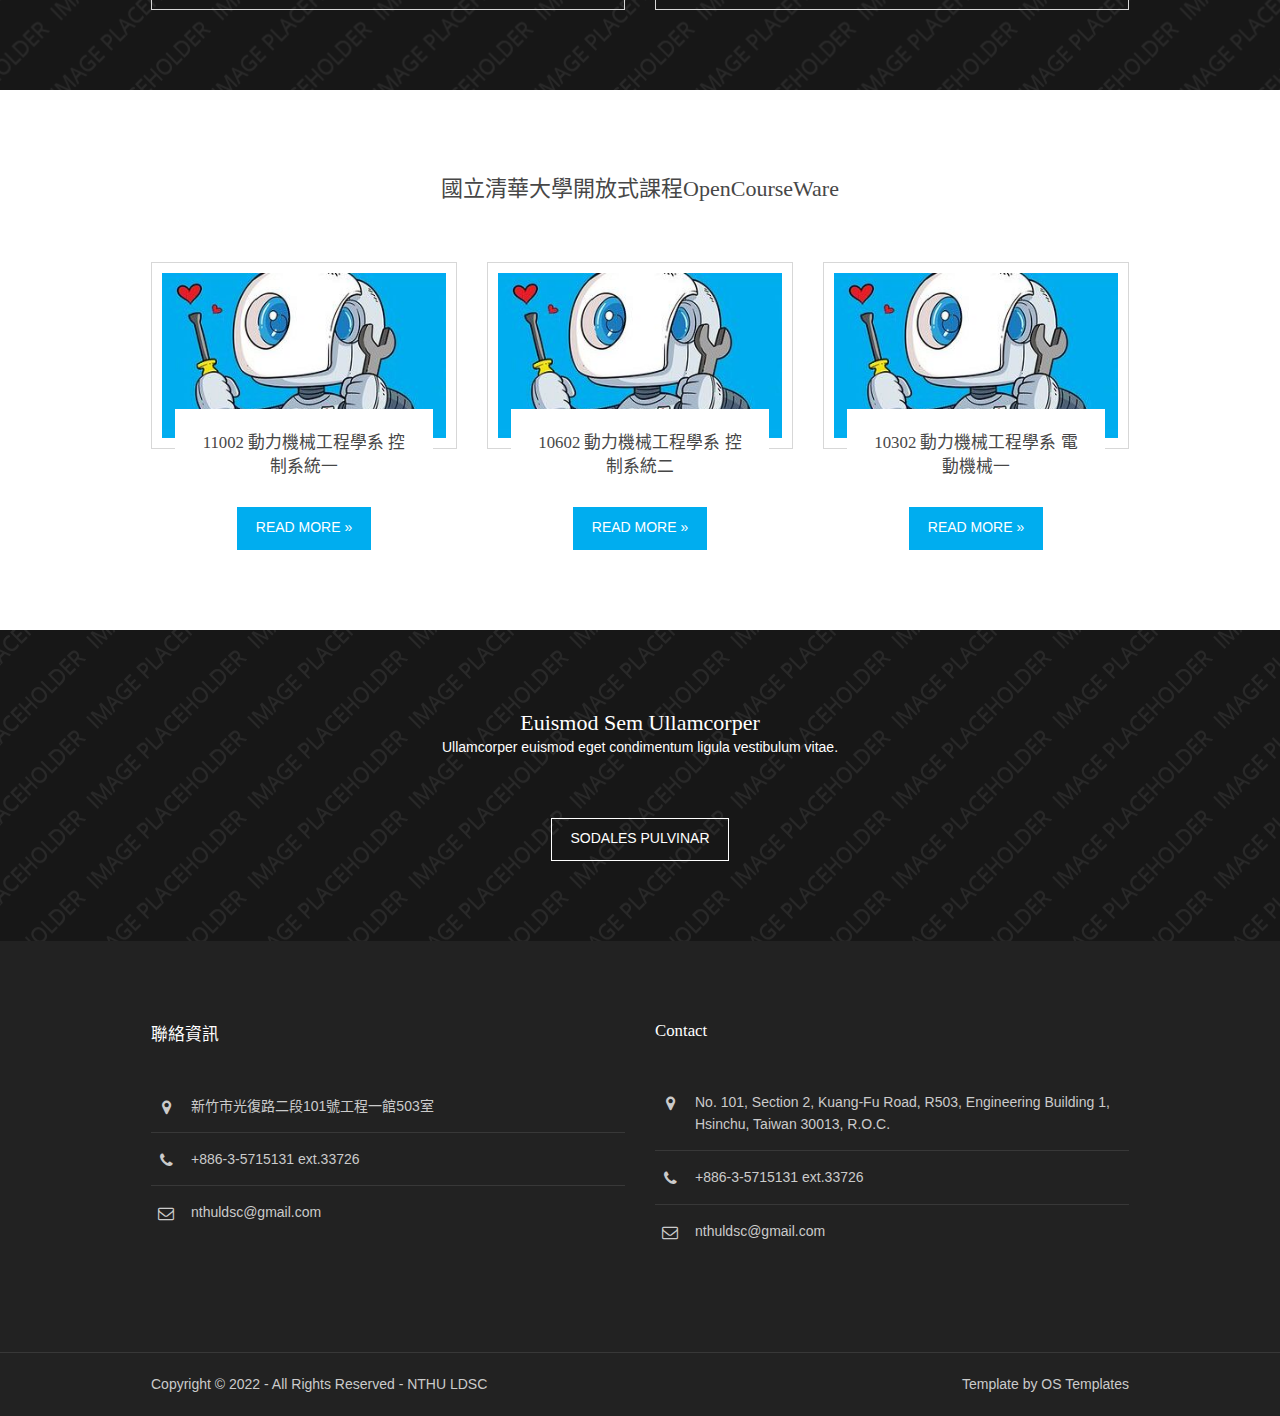
==== commit 375f8e60: "1.96" ====
--- a/index.html
+++ b/index.html
@@ -189,15 +189,14 @@
         <article class="hoc container clear">
             <!-- ################################################################################################ -->
             <div class="sectiontitle">
-                <h3 class="heading">Aliquam et nulla ac magna</h3>
-                <p>Etiam euismod neque sapien eget suscipit justo pharetra id.</p>
+                <h3 class="heading">合作廠商</h3>
             </div>
             <figure>
                 <ul class="nospace group logos">
-                    <li class="one_quarter first"><a href="#"><img src="images/demo/222x100.png" alt=""></a></li>
-                    <li class="one_quarter"><a href="#"><img src="images/demo/222x100.png" alt=""></a></li>
-                    <li class="one_quarter"><a href="#"><img src="images/demo/222x100.png" alt=""></a></li>
-                    <li class="one_quarter"><a href="#"><img src="images/demo/222x100.png" alt=""></a></li>
+                    <li class="one_quarter first"><a href="#"><img src="images/demo/DELTA.png" alt=""></a></li>
+                    <li class="one_quarter"><a href="#"><img src="images/demo/HIWIN.png" alt=""></a></li>
+                    <li class="one_quarter"><a href="#"><img src="images/demo/POINT.png" alt=""></a></li>
+                    <li class="one_quarter"><a href="#"><img src="images/demo/PREMTEK.jpg" alt=""></a></li>
                 </ul>
             </figure>
             <!-- ################################################################################################ -->
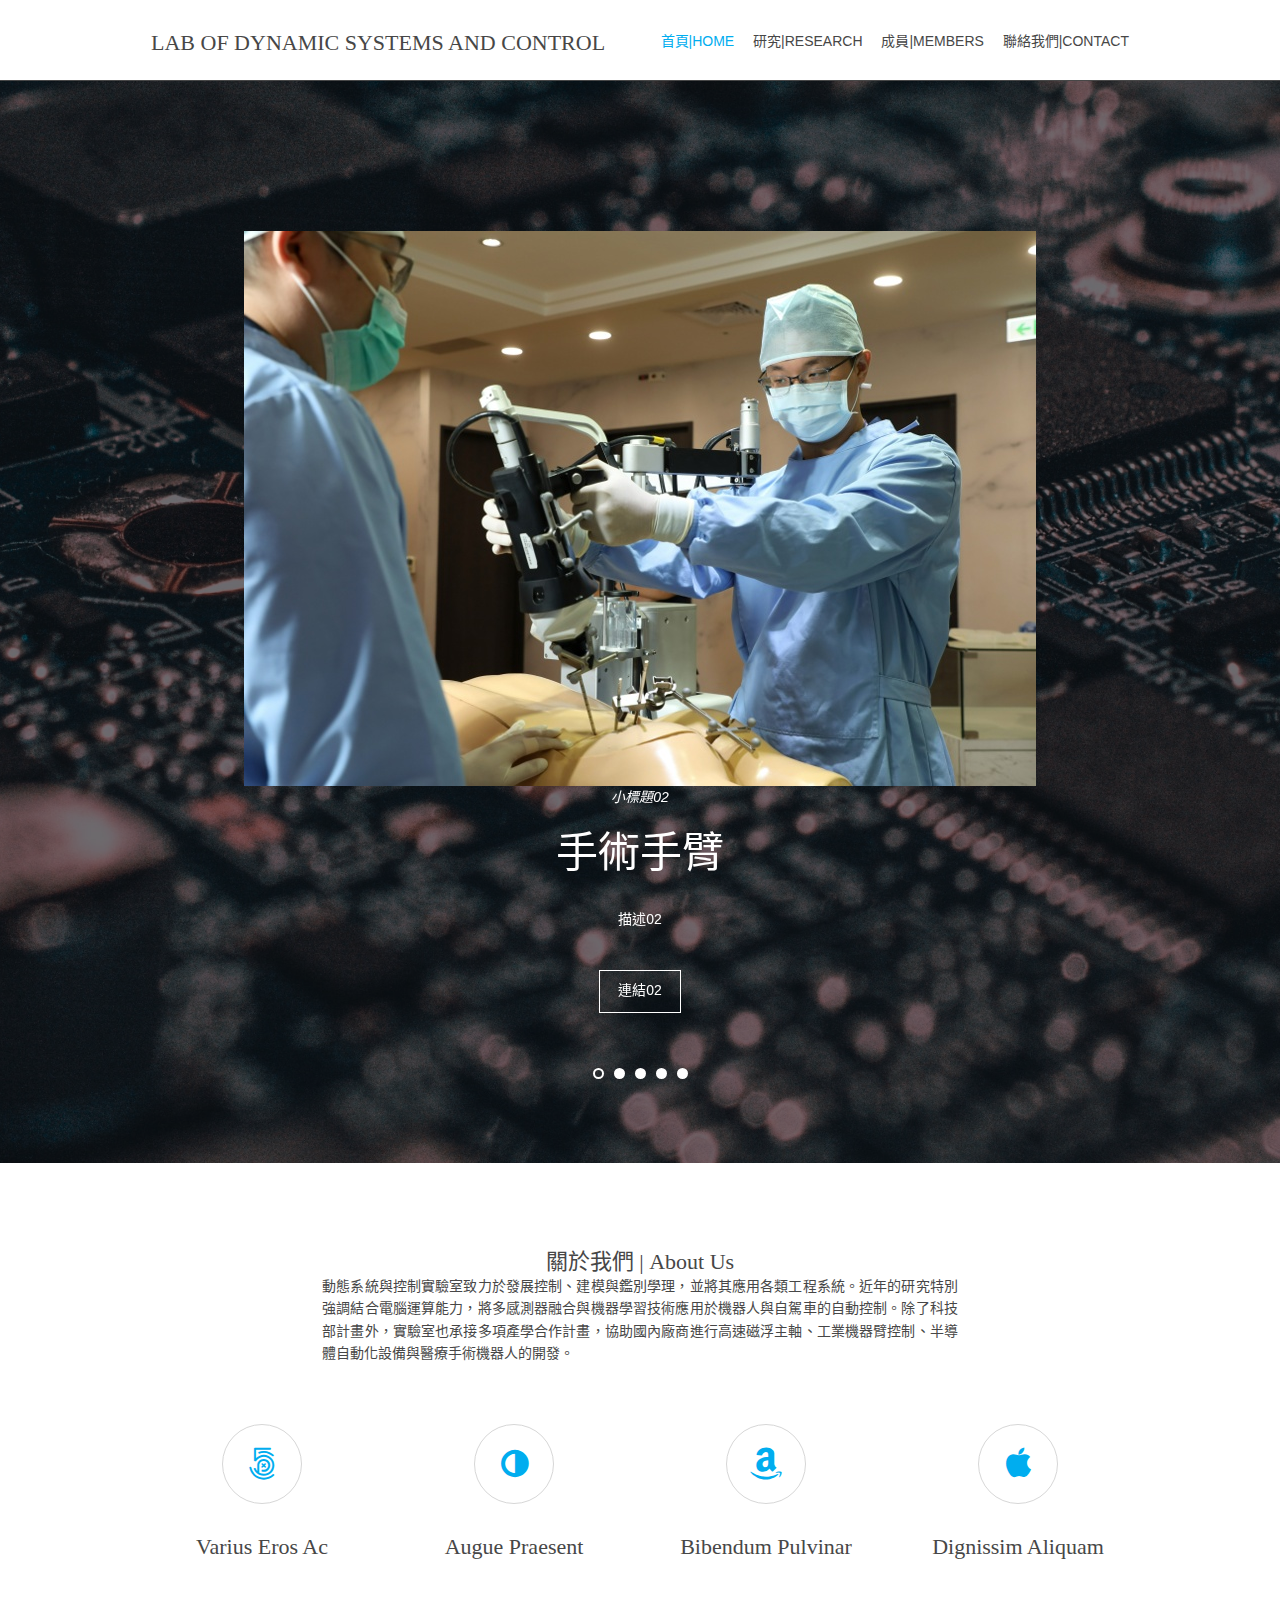
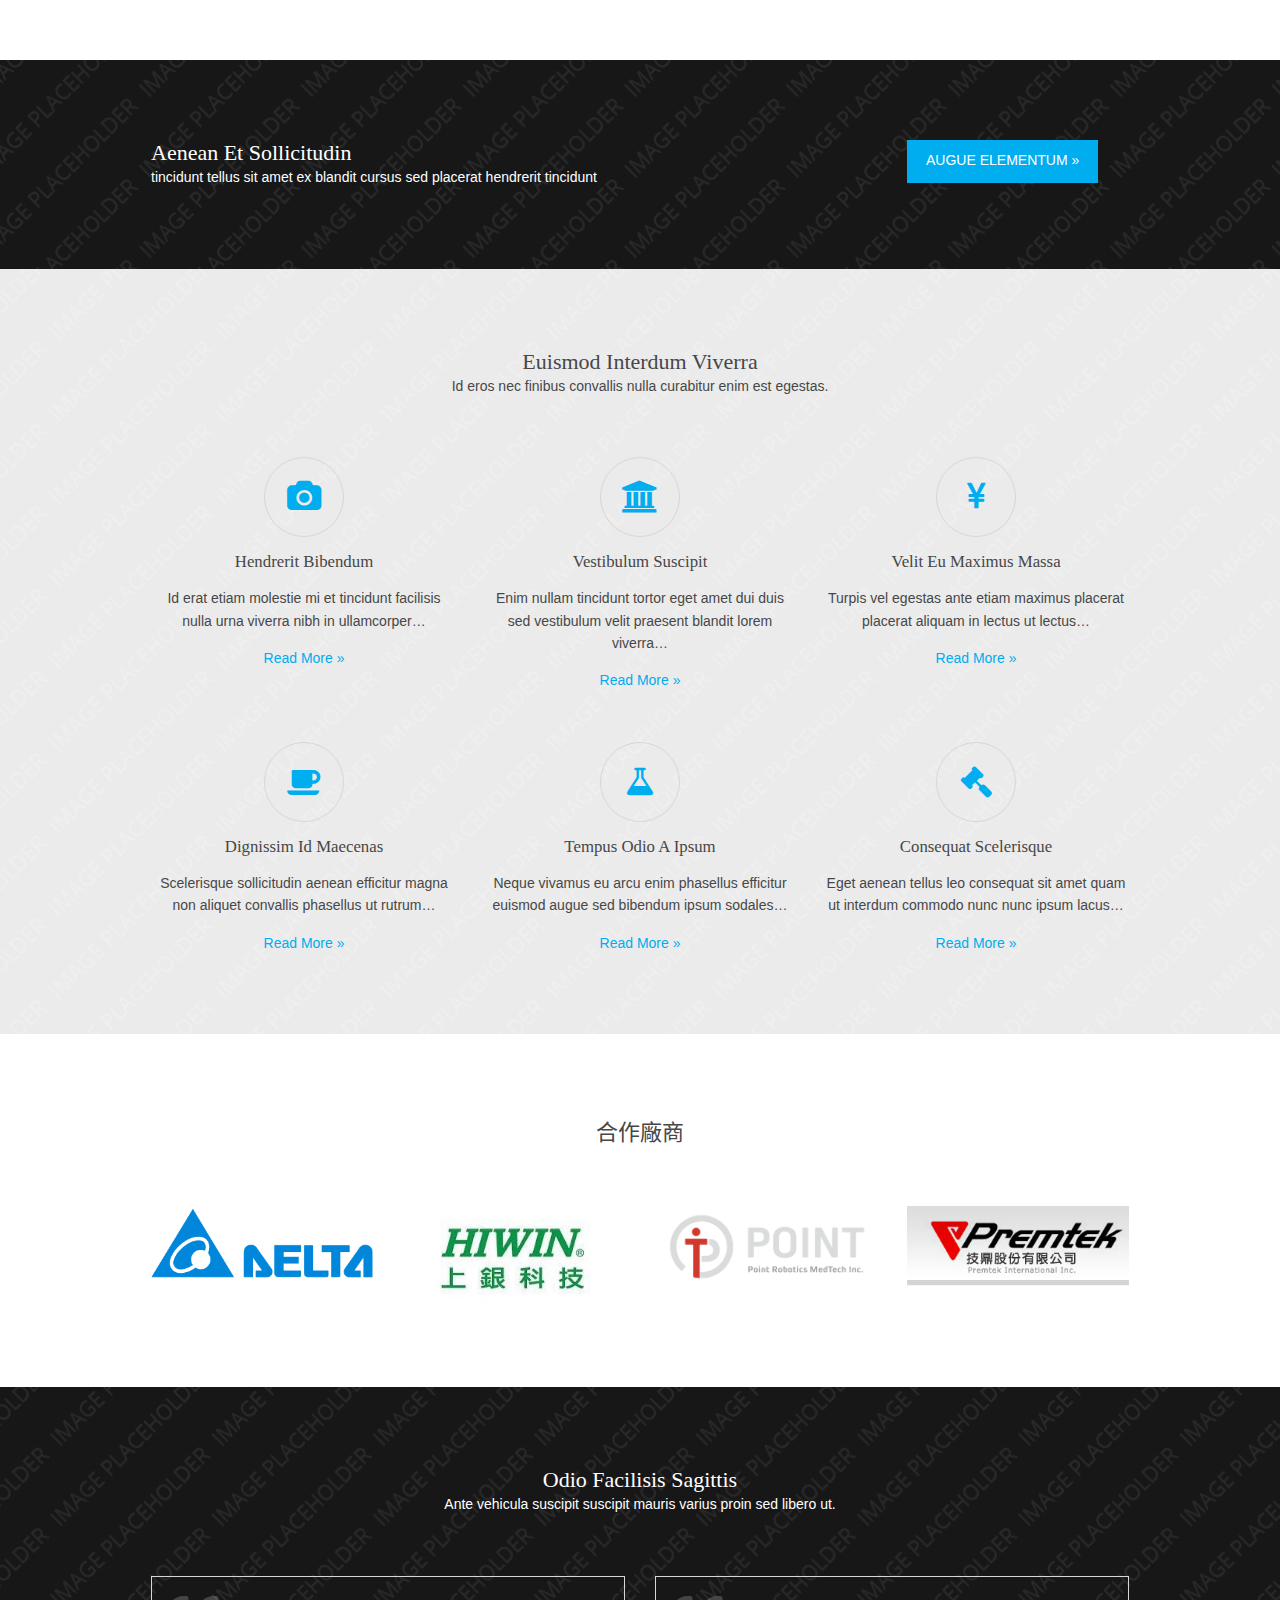
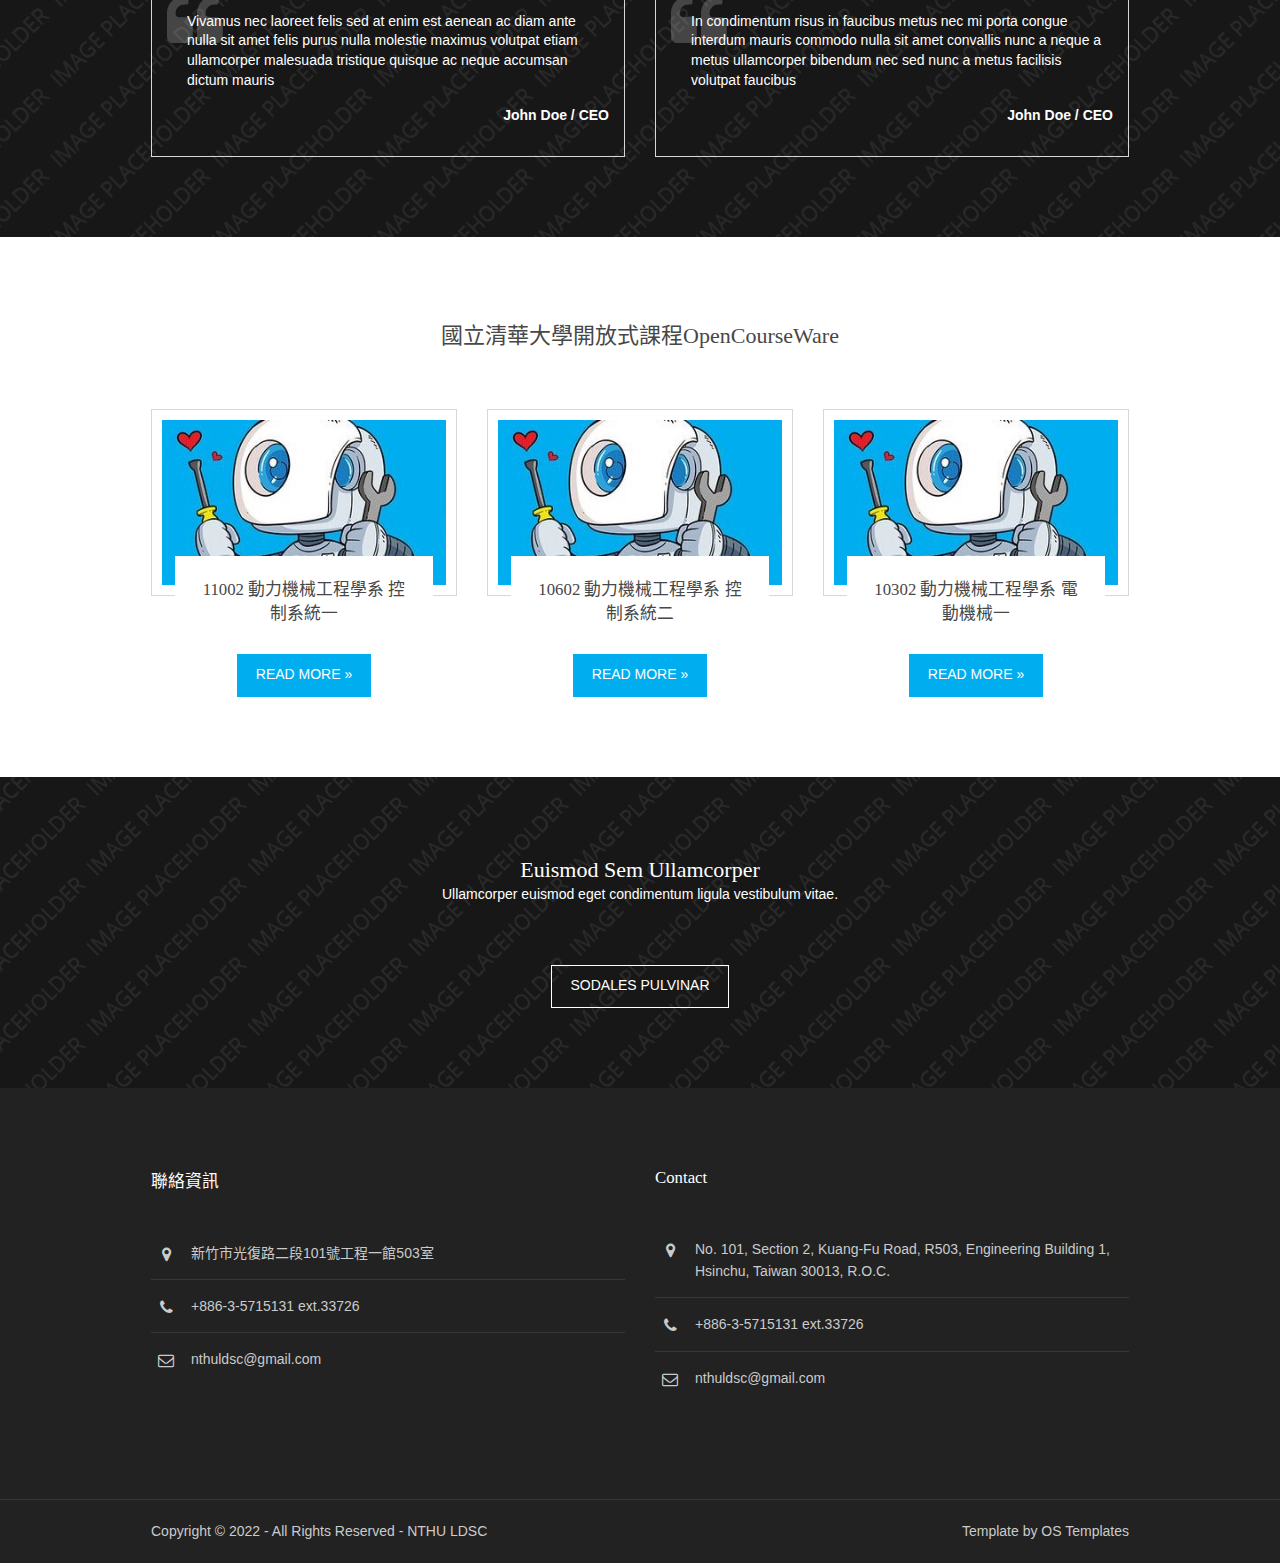
==== commit 02e0559d: "1.98" ====
--- a/index.html
+++ b/index.html
@@ -40,10 +40,19 @@
             <div class="flexslider basicslider">
                 <ul class="slides">
                     <li>
+                        <img src='images/demo/backgrounds/01.jpg'>
+                        <article>
+                            <p>小標題02</p>
+                            <h3 class="heading">手術手臂</h3>
+                            <p>描述02</p>
+                            <footer><a class="btn inverse" href="#">連結02</a></footer>
+                        </article>
+                    </li>
+                    <li>
                         <img src='images/demo/backgrounds/scroll_01.png'>
                         <article>
                             <p>小標題01</p>
-                            <h3 class="heading">標題01</h3>
+                            <h3 class="heading">賽車</h3>
                             <p>描述01</p>
                             <footer><a class="btn" href="#">連結01</a></footer>
                         </article>
@@ -52,7 +61,7 @@
                         <img src='images/demo/backgrounds/scroll_02.png'>
                         <article>
                             <p>小標題02</p>
-                            <h3 class="heading">標題02</h3>
+                            <h3 class="heading">雙足機器人</h3>
                             <p>描述02</p>
                             <footer><a class="btn inverse" href="#">連結02</a></footer>
                         </article>
@@ -61,9 +70,18 @@
                         <img src='images/demo/backgrounds/scroll_03.png'>
                         <article>
                             <p>小標題03</p>
-                            <h3 class="heading">標題03</h3>
+                            <h3 class="heading">自駕腳踏車</h3>
                             <p>描述03</p>
                             <footer><a class="btn" href="#">連結03</a></footer>
+                        </article>
+                    </li>
+                    <li>
+                        <img src='images/demo/backgrounds/5.gif'>
+                        <article>
+                            <p>小標題01</p>
+                            <h3 class="heading">小車</h3>
+                            <p>描述01</p>
+                            <footer><a class="btn" href="#">連結01</a></footer>
                         </article>
                     </li>
                 </ul>
